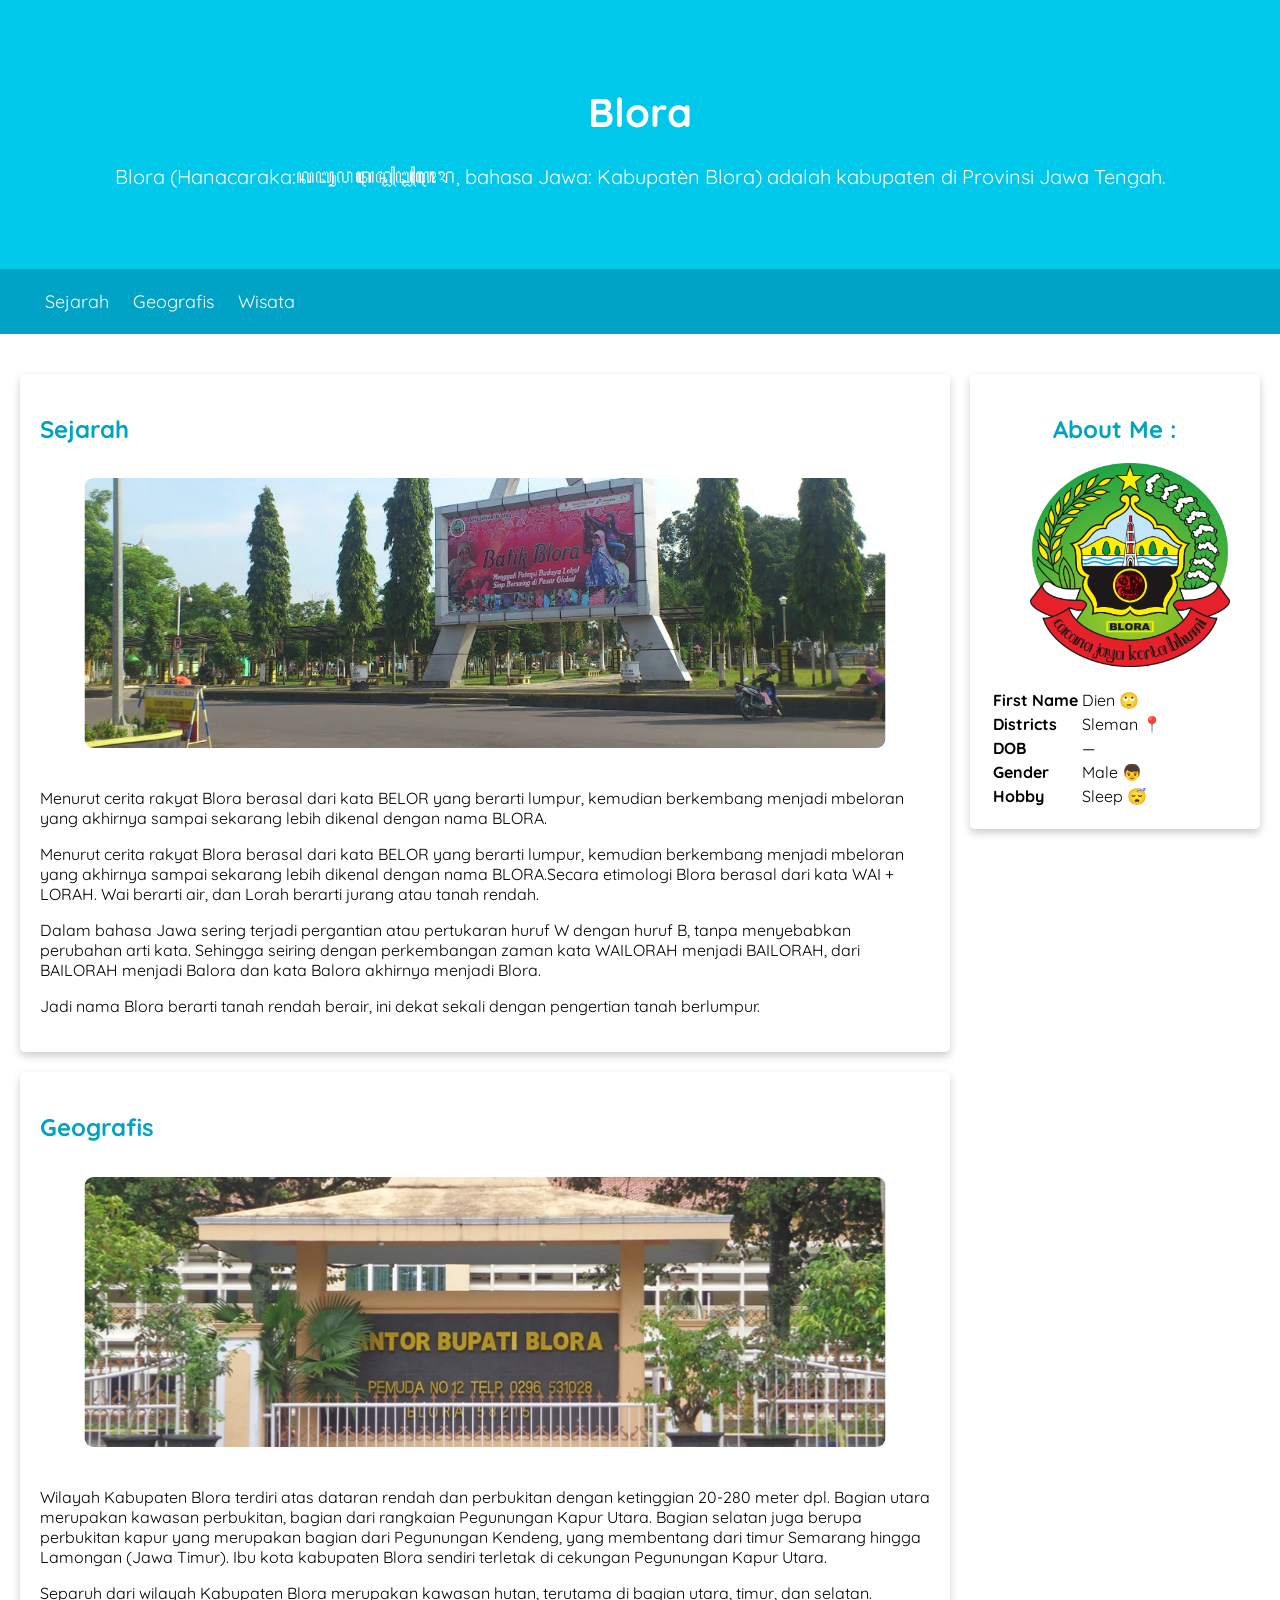
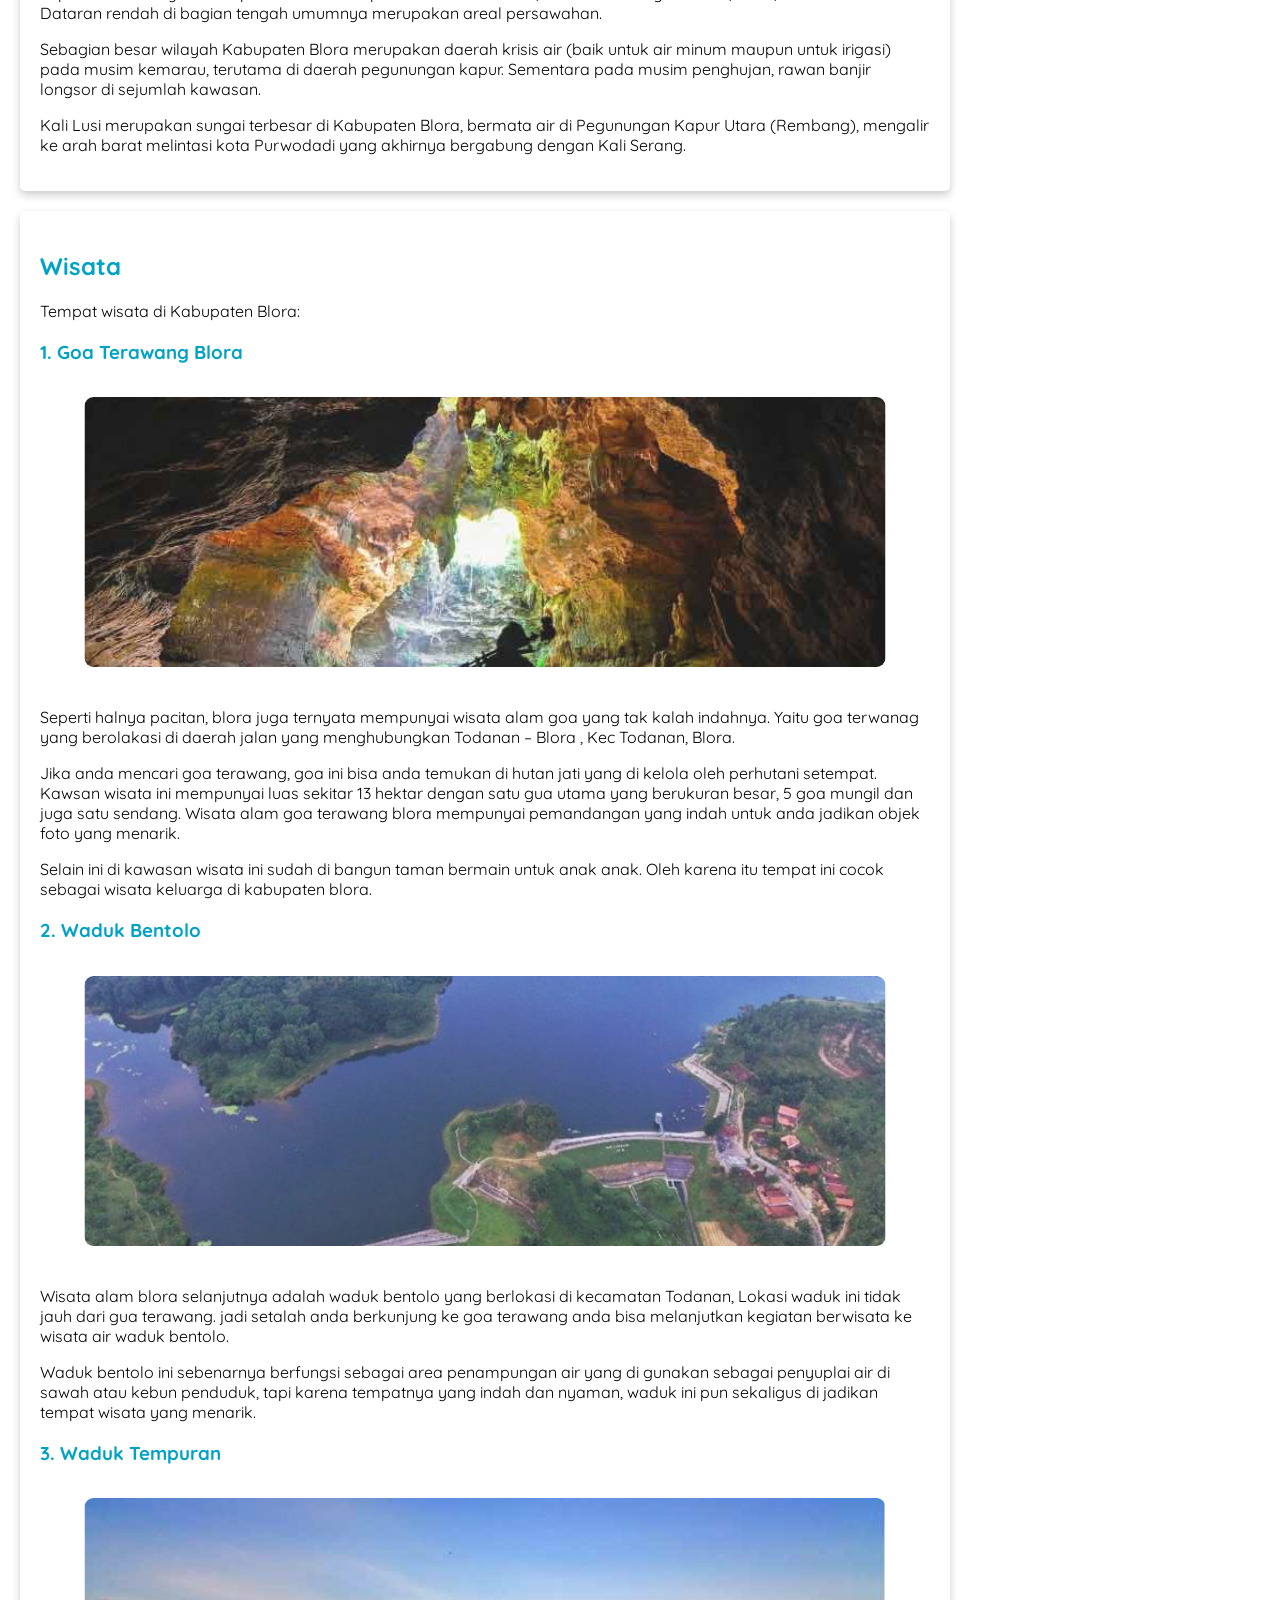
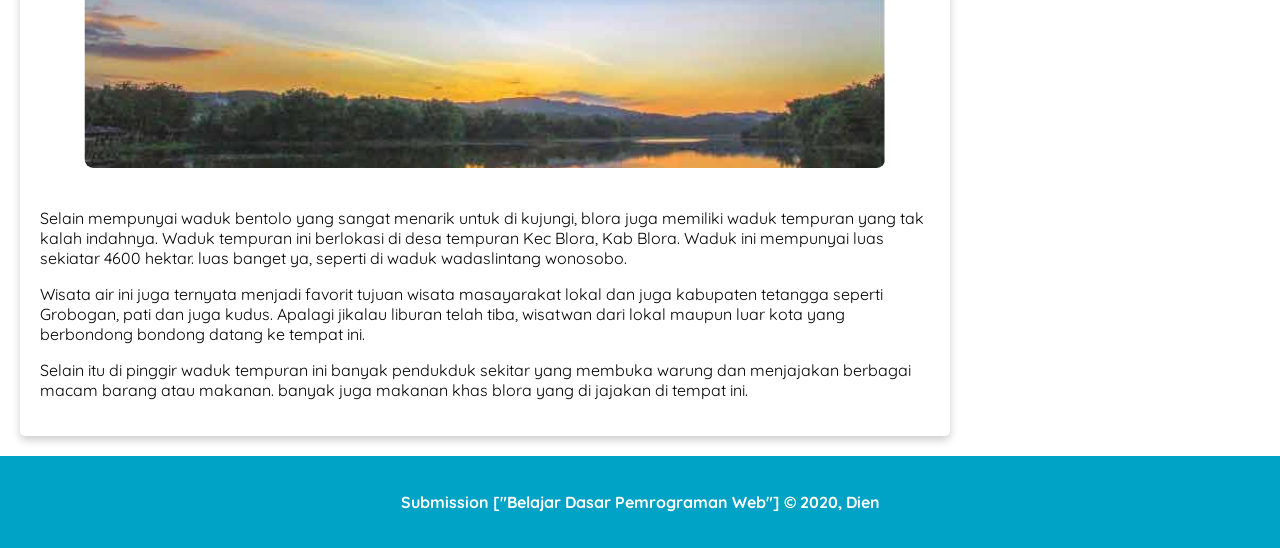
==== Submission/index.html @ d9aaa10c "Submission 1 - proggress" ====
<!DOCTYPE html>
<html>

<head>
	<meta charset='utf-8'>
	<title>Kabupaten Blora</title>
	<meta name="viewport" content="width=device-width, initial-scale=1">
	<link rel="stylesheet" href="assets/css/style.css">
</head>

<body>
	<header>
		<div class="jumbotron">
			<h1>Blora</h1>
			<p>Blora (Hanacaraka:ꦏꦧꦸꦥꦠꦺꦤ꧀​ꦧ꧀ꦭꦺꦴꦫ, bahasa Jawa: Kabupatèn Blora) adalah kabupaten di Provinsi Jawa Tengah.</p>
		</div>
		<nav id="nav_bar">
			<ul>
				<li><a data-target="sejarah">Sejarah</a></li>
				<li><a data-target="geografis">Geografis</a></li>
				<li><a data-target="wisata">Wisata</a></li>
				<!-- <li><a href="#sejarah">Sejarah</a></li>
				<li><a href="#geografis">Geografis</a></li>
				<li><a href="#wisata">Wisata</a></li> -->
			</ul>
		</nav>
	</header>
	<main>
		<div id="content">
			<article id="sejarah" class="card">
				<h2>Sejarah</h2>
				<img src="assets/image/Alun_Alun_Kota_Blora.jpg" class="featured-image" alt="sejarah">
				<p>Menurut cerita rakyat Blora berasal dari kata BELOR yang berarti lumpur, kemudian berkembang menjadi mbeloran yang
					akhirnya sampai sekarang lebih dikenal dengan nama BLORA.</p>
				<p>Menurut cerita rakyat Blora berasal dari kata BELOR yang berarti lumpur, kemudian berkembang menjadi mbeloran yang
					akhirnya sampai sekarang lebih dikenal dengan nama BLORA.Secara etimologi Blora berasal dari kata WAI + LORAH. Wai
					berarti air, dan Lorah berarti jurang atau tanah rendah.</p>
				<p>Dalam bahasa Jawa sering terjadi pergantian atau pertukaran huruf W dengan huruf B, tanpa menyebabkan perubahan
					arti kata. Sehingga seiring dengan perkembangan zaman kata WAILORAH menjadi BAILORAH, dari BAILORAH menjadi Balora
					dan kata Balora akhirnya menjadi Blora.</p>
				<p>Jadi nama Blora berarti tanah rendah berair, ini dekat sekali dengan pengertian tanah berlumpur.</p>
			</article>

			<article id="geografis" class="card">
				<h2>Geografis</h2>
				<img src="assets/image/KANTOR_BUPATI_BLORA_atau_sering_disebut_sebagai_Kantor_Pemda_atau_Kantor_Setda_Kabupaten_Blora.jpg" class="featured-image" alt="geografis">
				<p>Wilayah Kabupaten Blora terdiri atas dataran rendah dan perbukitan dengan ketinggian 20-280 meter dpl. Bagian utara
					merupakan kawasan perbukitan, bagian dari rangkaian Pegunungan Kapur Utara. Bagian selatan juga berupa perbukitan
					kapur yang merupakan bagian dari Pegunungan Kendeng, yang membentang dari timur Semarang hingga Lamongan (Jawa
					Timur). Ibu kota kabupaten Blora sendiri terletak di cekungan Pegunungan Kapur Utara.</p>

				<p>Separuh dari wilayah Kabupaten Blora merupakan kawasan hutan, terutama di bagian utara, timur, dan selatan. Dataran
					rendah di bagian tengah umumnya merupakan areal persawahan.</p>
				<p>Sebagian besar wilayah Kabupaten Blora merupakan daerah krisis air (baik untuk air minum maupun untuk irigasi) pada
					musim kemarau, terutama di daerah pegunungan kapur. Sementara pada musim penghujan, rawan banjir longsor di
					sejumlah kawasan.</p>
				<p>Kali Lusi merupakan sungai terbesar di Kabupaten Blora, bermata air di Pegunungan Kapur Utara (Rembang), mengalir
					ke arah barat melintasi kota Purwodadi yang akhirnya bergabung dengan Kali Serang.</p>
			</article>
			<article id="wisata" class="card">
				<!-- https://mytrip123.com/tempat-wisata-di-blora-jawa-tengah/ -->
				<h2>Wisata</h2>
				<p>Tempat wisata di Kabupaten Blora:</p>
					<section>
						<h3>1. Goa Terawang Blora</h3>
						<img src="assets/image/goa-terawang-blora.jpg" class="featured-image" alt="Goa Terawang">
						<p>Seperti halnya pacitan, blora juga ternyata mempunyai wisata alam goa yang tak kalah indahnya. Yaitu goa terwanag yang berolakasi di daerah jalan yang menghubungkan Todanan – Blora , Kec Todanan, Blora.</p>
						<p>Jika anda mencari goa terawang, goa ini bisa anda temukan di hutan jati yang di kelola oleh perhutani setempat. Kawsan wisata ini mempunyai luas sekitar 13 hektar dengan satu gua utama yang berukuran besar, 5 goa mungil dan juga satu sendang. Wisata alam goa terawang blora mempunyai pemandangan yang indah untuk anda jadikan objek foto yang menarik.</p>
						<p>Selain ini di kawasan wisata ini sudah di bangun taman bermain untuk anak anak. Oleh karena itu tempat ini cocok sebagai wisata keluarga di kabupaten blora.</p>
					</section>
					<section>
						<h3>2. Waduk Bentolo</h3>
						<img src="assets/image/bentolo.jpg" class="featured-image" alt="Waduk Bentolo">
						<p>Wisata alam blora selanjutnya adalah waduk bentolo yang berlokasi di kecamatan Todanan, Lokasi waduk ini tidak jauh dari gua terawang. jadi setalah anda berkunjung ke goa terawang anda bisa melanjutkan kegiatan berwisata ke wisata air waduk bentolo.</p>
						<p>Waduk bentolo ini sebenarnya berfungsi sebagai area penampungan air yang di gunakan sebagai penyuplai air di sawah atau kebun penduduk, tapi karena tempatnya yang indah dan nyaman, waduk ini pun sekaligus di jadikan tempat wisata yang menarik.</p>
					</section>
					<section>
						<h3>3. Waduk Tempuran</h3>
						<img src="assets/image/waduk-tempuran-blora.jpg" class="featured-image" alt="Waduk Tempuran">
						<p>Selain mempunyai waduk bentolo yang sangat menarik untuk di kujungi, blora juga memiliki waduk tempuran yang tak kalah indahnya. Waduk tempuran ini berlokasi di desa tempuran Kec Blora, Kab Blora. Waduk ini mempunyai luas sekiatar 4600 hektar. luas banget ya, seperti di waduk wadaslintang wonosobo.</p>
						<p>Wisata air ini juga ternyata menjadi favorit tujuan wisata masayarakat lokal dan juga kabupaten tetangga seperti Grobogan, pati dan juga kudus. Apalagi jikalau liburan telah tiba, wisatwan dari lokal maupun luar kota yang berbondong bondong datang ke tempat ini.</p>
						<p>Selain itu di pinggir waduk tempuran ini banyak pendukduk sekitar yang membuka warung dan menjajakan berbagai macam barang atau makanan. banyak juga makanan khas blora yang di jajakan di tempat ini.</p>
					</section>
			</article>
		</div>

		<div class="stick">
			<aside>
				<article class="profile card">
					<header>
						<h2>About Me :</h2>
						<figure>
							<img src="assets/image/Logo_Kabupaten_Blora.png" alt="Profile">
						</figure>
					</header>
					<section>
						<table>
							<tr>
								<th>First Name</th>
								<td>Dien 🙄</td>
							</tr>
							<tr>
								<th>Districts</th>
								<td>Sleman 📍</td>
							</tr>
							<tr>
								<th>DOB</th>
								<td>—</td>
							</tr>
							<tr>
								<th>Gender</th>
								<td>Male 👦</td>
							</tr>
							<tr>
								<th>Hobby</th>
								<td>Sleep 😴</td>
							</tr>
						</table>
					</section>
				</article>
			</aside>
		</div>
	</main>

	<footer>
		<p>Submission ["Belajar Dasar Pemrograman Web"] &#169; 2020, Dien</p>
	</footer>

<script>
//window.onload = function(){ 
const liElements = document.getElementById('nav_bar').children[0].children;
for(key in liElements)
{
	let d = liElements[key].firstChild
    d.onclick =
    function yourFunction(ev){
		var element = ev.target || ev.srcElement;
		var targetSection = element.getAttribute('data-target');

		window.scrollTo(0, document.getElementById(targetSection).offsetTop-75);
		if (ev.target.classList.contains('data-target')) scrollAnchors(e, targetSection);
	};
}
//};
</script>
</body>

</html>
---- Submission/assets/css/style.css ----
@import url('https://fonts.googleapis.com/css?family=Quicksand:400,700&display=swap');

body {
	font-family: 'Quicksand', sans-serif;
	margin: 0;
	padding: 0;
}

* {
   box-sizing: border-box;
}

main {
   scroll-behavior: smooth;
   padding: 20px;
   overflow: auto;
}

nav a {
   font-size: 18px;
   font-weight: 400;
   text-decoration: none;
   color: white;
}

nav a:hover {
   font-weight: bold;
}

nav li {
   display: inline;
   list-style-type: none;
   margin-right: 20px;
}

nav {
   background-color: #00a2c6;
   padding: 5px;
   position: sticky;
   top: 0;
   z-index: 1;
}

h2 {
	color: #00a2c6
}

h3 {
	color: #00a2c6
}

header {
   display: inline;
}

footer {
   padding: 20px;
   color: white;
   background-color: #00a2c6;
   text-align: center;
   font-weight: bold;
}

.profile header {
   text-align: center;
}

.featured-image {
   border-radius: 10px;
   width: 100%;
   max-height: 300px;
   object-fit: cover;
   object-position: center;

   -webkit-transform:scale(0.9); /*Webkit: Scale down image to 0.9x original size*/
   -moz-transform:scale(0.9); /*Mozilla scale version*/
   -o-transform:scale(0.9); /*Opera scale version*/
   -webkit-transition-duration: 0.5s; /*Webkit: Animation duration*/
   -moz-transition-duration: 0.5s; /*Mozilla duration version*/
   -o-transition-duration: 0.5s; /*Opera duration version*/
   opacity: 0.9; /*initial opacity of images*/
   margin: 0 10px 5px 0; /*margin between images*/
}

.featured-image:hover {
   -webkit-transform:scale(1); /*Webkit: Scale up image to 1.2x original size*/
   -moz-transform:scale(1); /*Mozilla scale version*/
   -o-transform:scale(1); /*Opera scale version*/
   box-shadow:0px 0px 30px gray; /*CSS3 shadow: 30px blurred shadow all around image*/
   -webkit-box-shadow:0px 0px 30px gray; /*Safari shadow version*/
   -moz-box-shadow:0px 0px 30px gray; /*Mozilla shadow version*/
   opacity: 1;
   cursor: pointer;
}

.profile img {
   min-width: 100px;
   max-width: 200px;
}

.card {
   box-shadow: 0 4px 8px 0 rgba(0, 0, 0, 0.2);
   border-radius: 5px;
   padding: 20px;
   margin-top: 20px;
}

.jumbotron {
   font-size: 20px;
   padding: 60px;
   background-color: #00c8eb;
   text-align: center;
   color: white;
}

#content {
   float: left;
   width: 75%;
}

aside {
   float: right;
   width: 25%;
   padding-left: 20px;
}

/* Pixel 2XL */
@media screen and (max-width: 1000px) {
   #content,
   aside {
       width: 100%;
       padding: 0;
   }
}

table {
   text-align: left;
}
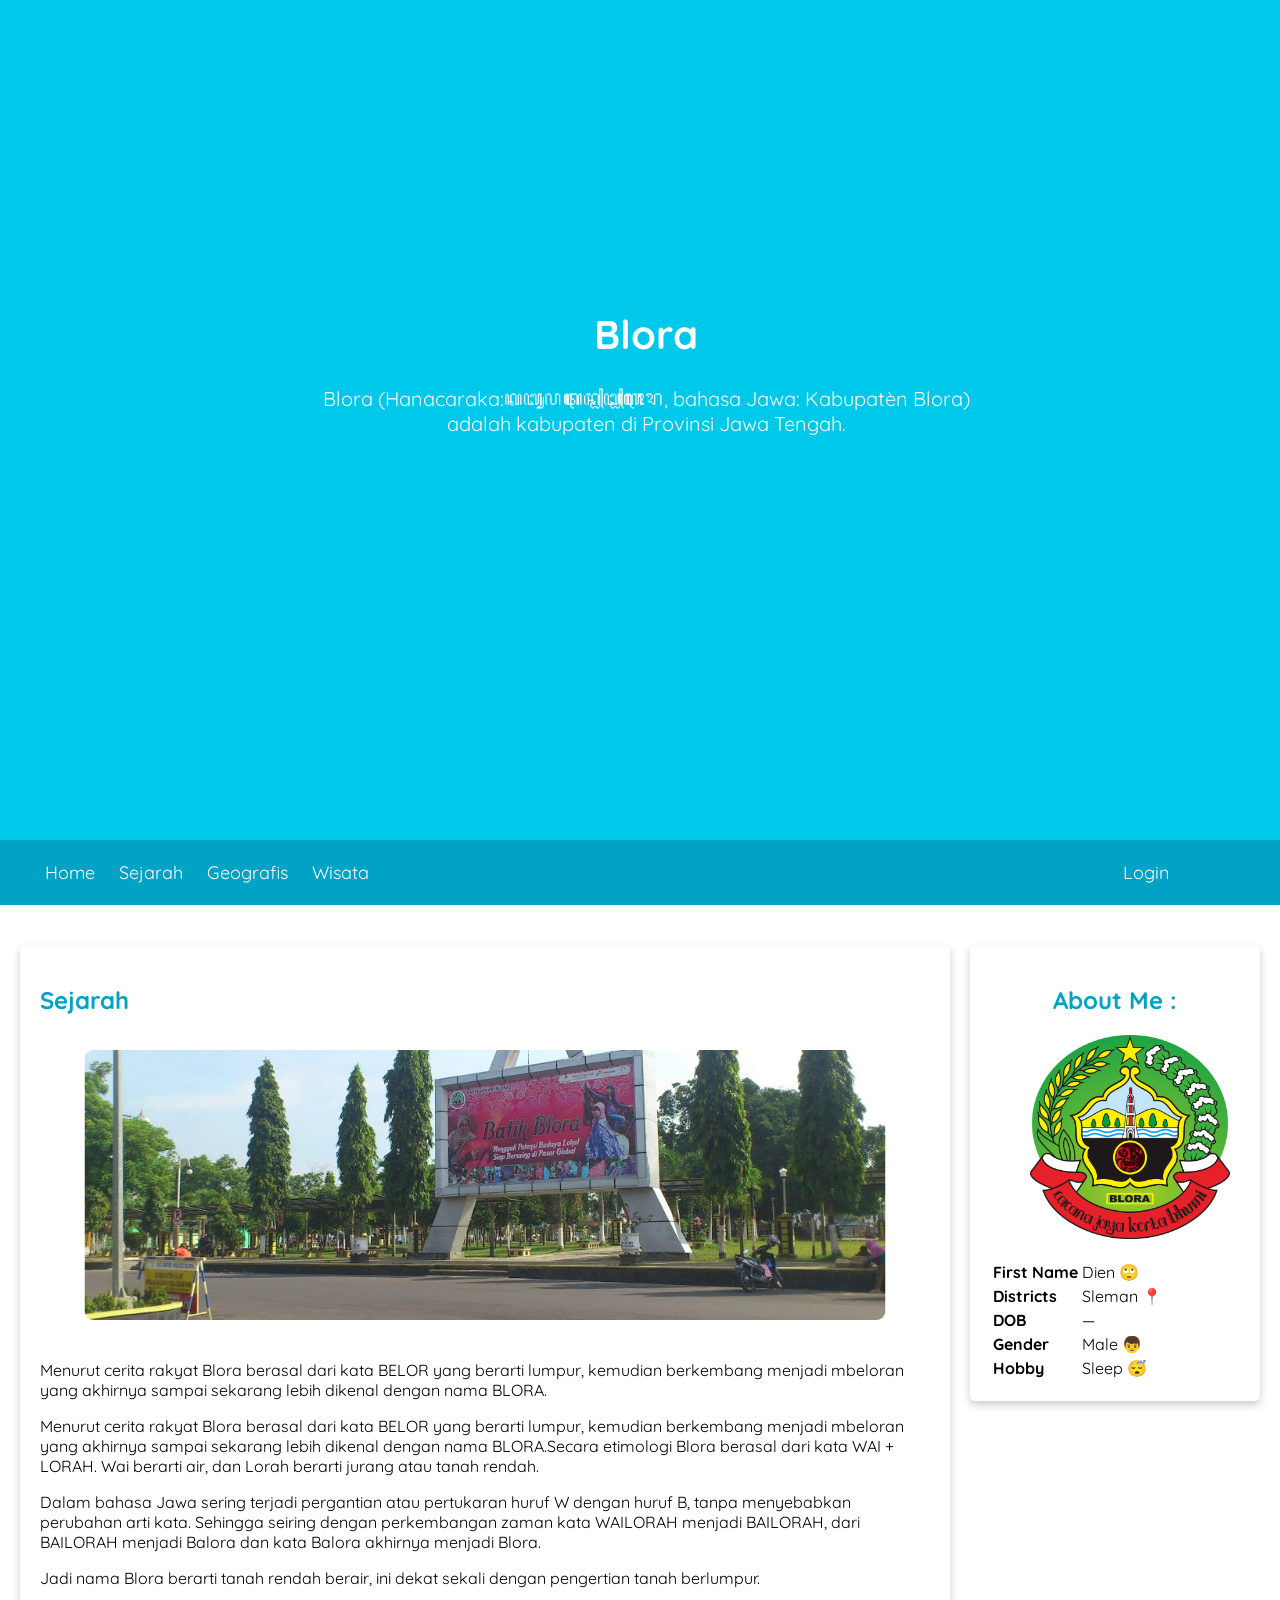
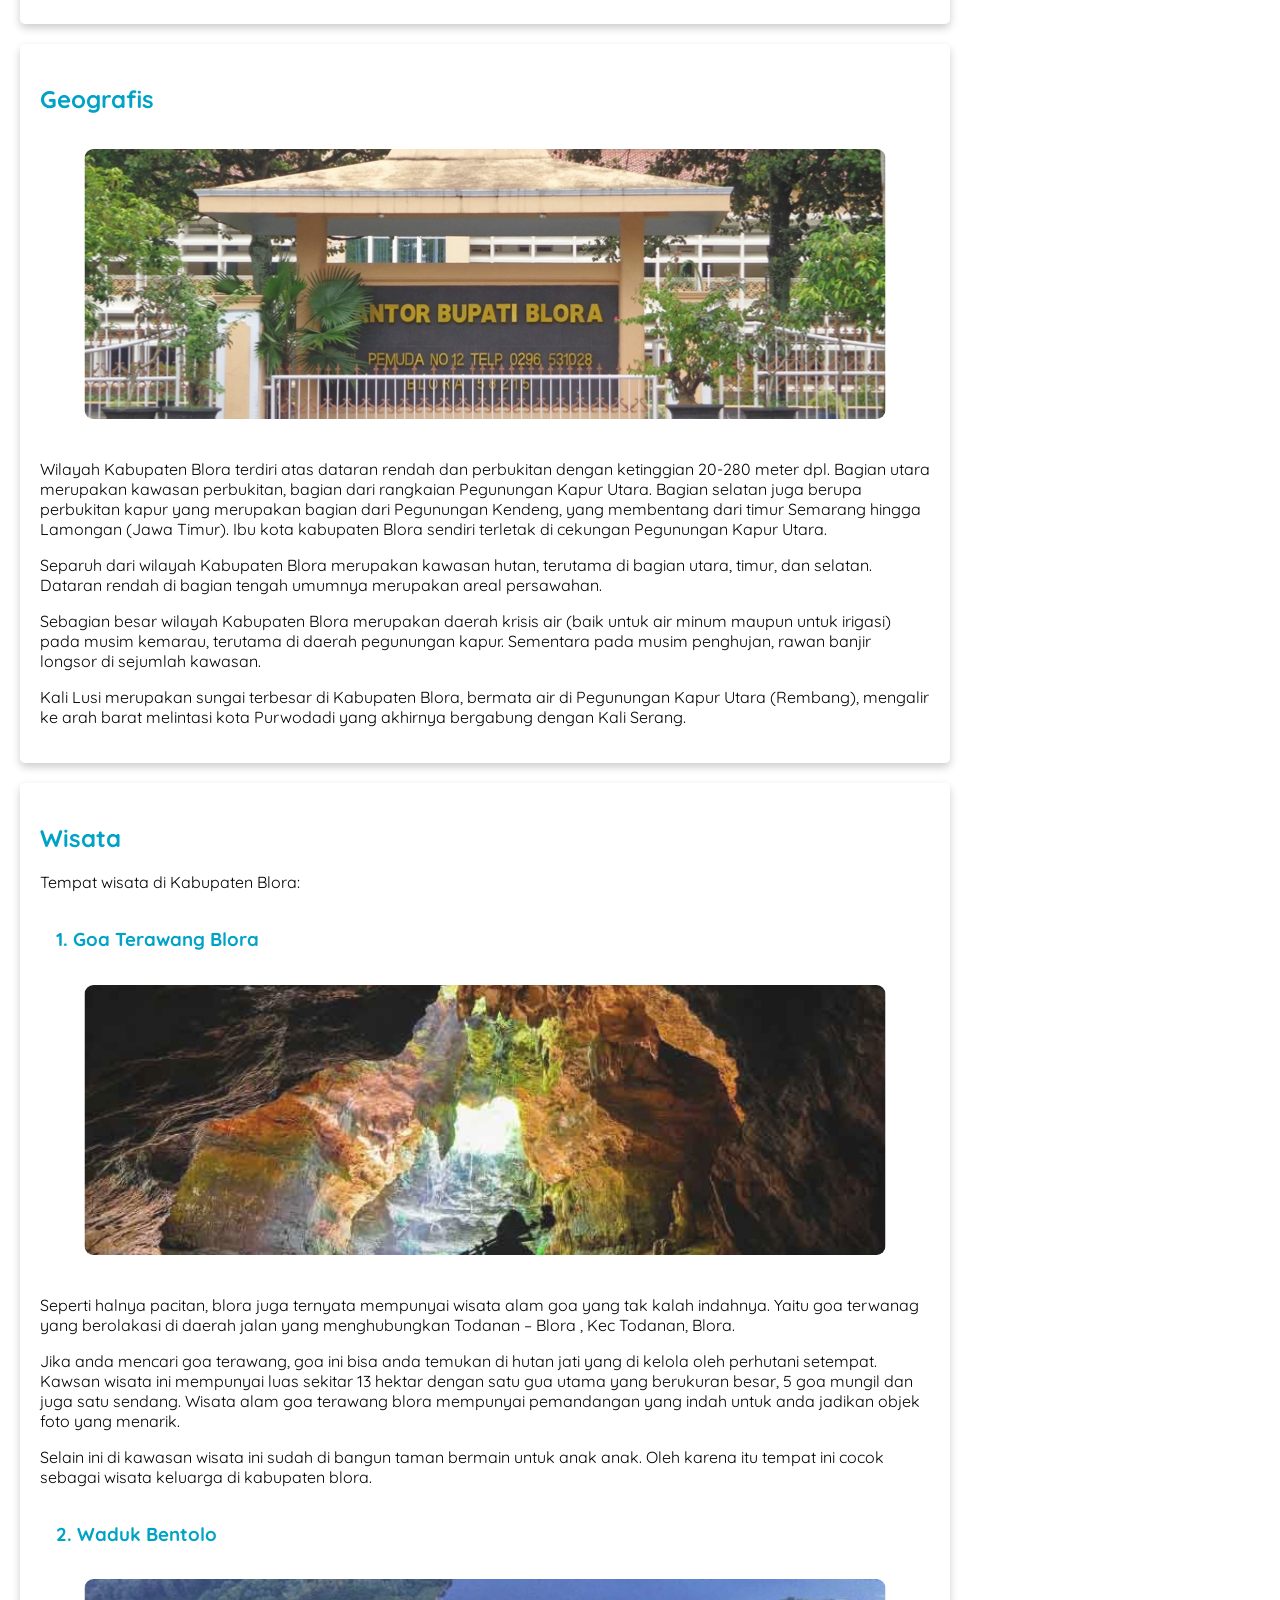
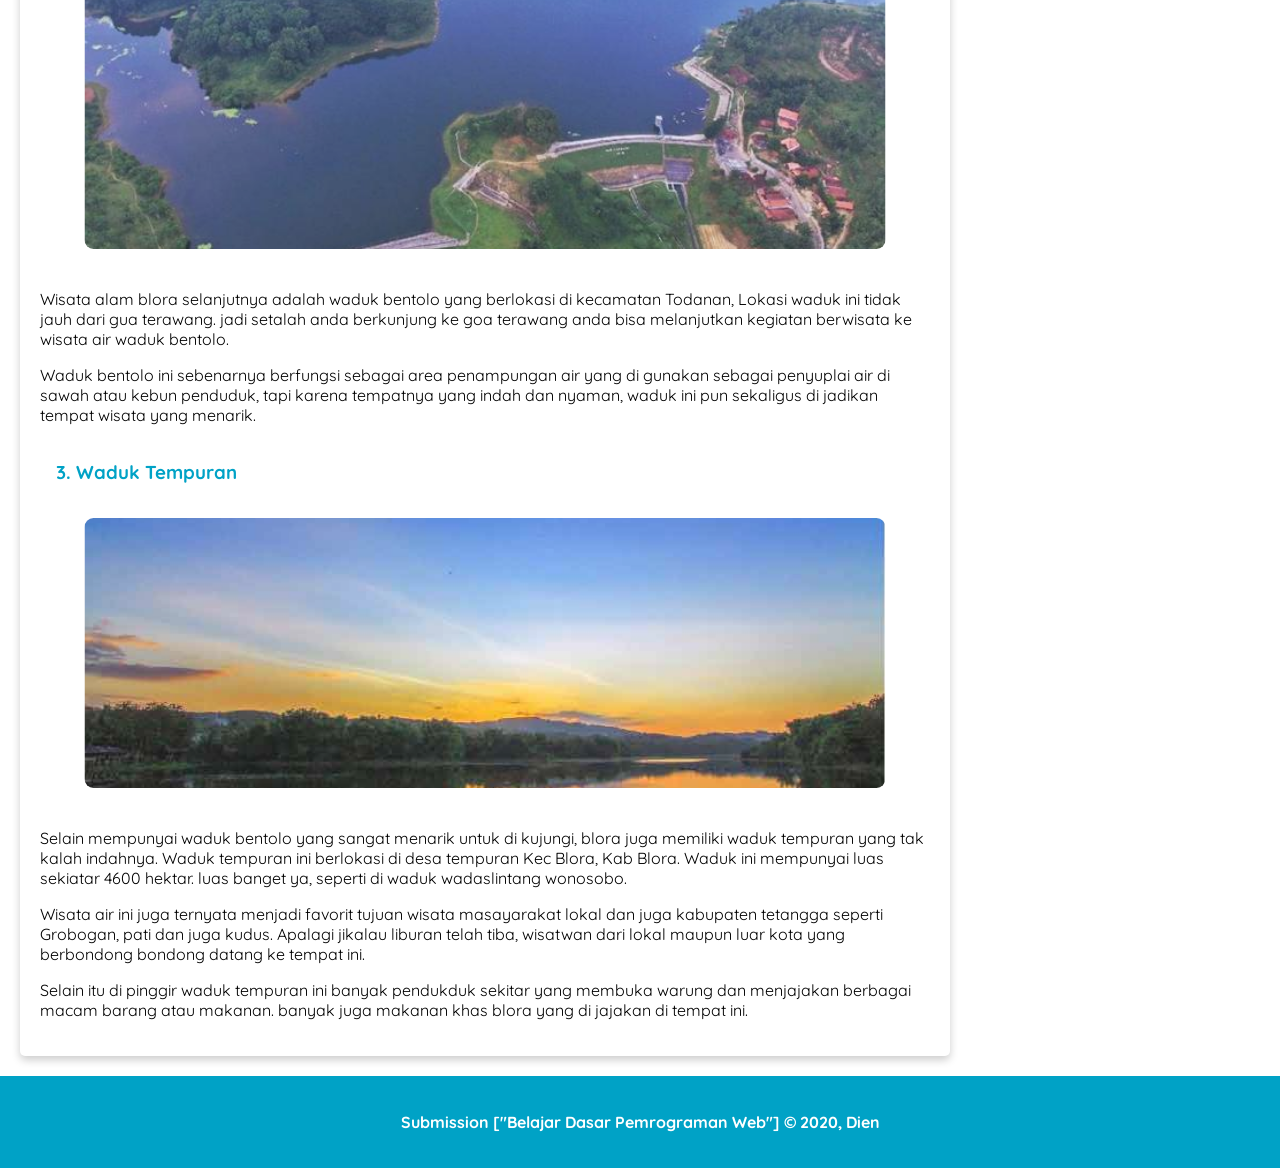
==== commit 5d462f2b: "stuck ubah status faforit" ====
--- a/Submission/index.html
+++ b/Submission/index.html
@@ -5,27 +5,30 @@
 	<meta charset='utf-8'>
 	<title>Kabupaten Blora</title>
 	<meta name="viewport" content="width=device-width, initial-scale=1">
+	<link href="assets/image/favicon.png" rel="SHORTCUT ICON" />
+	<meta name="theme-color" content="#ffffff">
 	<link rel="stylesheet" href="assets/css/style.css">
 </head>
 
 <body>
-	<header>
+	<header id="home">
 		<div class="jumbotron">
-			<h1>Blora</h1>
-			<p>Blora (Hanacaraka:ꦏꦧꦸꦥꦠꦺꦤ꧀​ꦧ꧀ꦭꦺꦴꦫ, bahasa Jawa: Kabupatèn Blora) adalah kabupaten di Provinsi Jawa Tengah.</p>
+			<div class="ctr">
+				<h1>Blora</h1>
+				<p>Blora (Hanacaraka:ꦏꦧꦸꦥꦠꦺꦤ꧀​ꦧ꧀ꦭꦺꦴꦫ, bahasa Jawa: Kabupatèn Blora) adalah kabupaten di Provinsi Jawa Tengah.</p>
+			</div>
 		</div>
 		<nav id="nav_bar">
 			<ul>
+				<li><a data-target="home">Home</a></li>
 				<li><a data-target="sejarah">Sejarah</a></li>
 				<li><a data-target="geografis">Geografis</a></li>
 				<li><a data-target="wisata">Wisata</a></li>
-				<!-- <li><a href="#sejarah">Sejarah</a></li>
-				<li><a href="#geografis">Geografis</a></li>
-				<li><a href="#wisata">Wisata</a></li> -->
+				<li id="profile" onclick="login()"><a class="login" data-target="">Login</a></li>
 			</ul>
 		</nav>
 	</header>
-	<main>
+	<main id="main">
 		<div id="content">
 			<article id="sejarah" class="card">
 				<h2>Sejarah</h2>
@@ -62,20 +65,41 @@
 				<h2>Wisata</h2>
 				<p>Tempat wisata di Kabupaten Blora:</p>
 					<section>
-						<h3>1. Goa Terawang Blora</h3>
+						<div class="judul-wisata">
+							<div>
+								<h3>1. Goa Terawang Blora</h3>
+							</div>
+							<div>
+							<span class="shake-little shake-freeze 0" onmouseover="overStyle(this)" onmouseout="outStyle(this)">🤍</span>
+							</div>
+						</div>
 						<img src="assets/image/goa-terawang-blora.jpg" class="featured-image" alt="Goa Terawang">
 						<p>Seperti halnya pacitan, blora juga ternyata mempunyai wisata alam goa yang tak kalah indahnya. Yaitu goa terwanag yang berolakasi di daerah jalan yang menghubungkan Todanan – Blora , Kec Todanan, Blora.</p>
 						<p>Jika anda mencari goa terawang, goa ini bisa anda temukan di hutan jati yang di kelola oleh perhutani setempat. Kawsan wisata ini mempunyai luas sekitar 13 hektar dengan satu gua utama yang berukuran besar, 5 goa mungil dan juga satu sendang. Wisata alam goa terawang blora mempunyai pemandangan yang indah untuk anda jadikan objek foto yang menarik.</p>
 						<p>Selain ini di kawasan wisata ini sudah di bangun taman bermain untuk anak anak. Oleh karena itu tempat ini cocok sebagai wisata keluarga di kabupaten blora.</p>
 					</section>
 					<section>
-						<h3>2. Waduk Bentolo</h3>
+						<div class="judul-wisata">
+							<div>
+								<h3>2. Waduk Bentolo </h3>
+							</div>
+							<div>
+								<span class="shake-little shake-freeze 1" onmouseover="overStyle(this)" onmouseout="outStyle(this)">🤍</span>
+							</div>
+						</div>
 						<img src="assets/image/bentolo.jpg" class="featured-image" alt="Waduk Bentolo">
 						<p>Wisata alam blora selanjutnya adalah waduk bentolo yang berlokasi di kecamatan Todanan, Lokasi waduk ini tidak jauh dari gua terawang. jadi setalah anda berkunjung ke goa terawang anda bisa melanjutkan kegiatan berwisata ke wisata air waduk bentolo.</p>
 						<p>Waduk bentolo ini sebenarnya berfungsi sebagai area penampungan air yang di gunakan sebagai penyuplai air di sawah atau kebun penduduk, tapi karena tempatnya yang indah dan nyaman, waduk ini pun sekaligus di jadikan tempat wisata yang menarik.</p>
 					</section>
 					<section>
-						<h3>3. Waduk Tempuran</h3>
+						<div class="judul-wisata">
+							<div>
+								<h3>3. Waduk Tempuran</h3>
+							</div>
+							<div>
+								<span class="shake-little shake-freeze 2" onmouseover="overStyle(this)" onmouseout="outStyle(this)">🤍</span>
+							</div>
+						</div>
 						<img src="assets/image/waduk-tempuran-blora.jpg" class="featured-image" alt="Waduk Tempuran">
 						<p>Selain mempunyai waduk bentolo yang sangat menarik untuk di kujungi, blora juga memiliki waduk tempuran yang tak kalah indahnya. Waduk tempuran ini berlokasi di desa tempuran Kec Blora, Kab Blora. Waduk ini mempunyai luas sekiatar 4600 hektar. luas banget ya, seperti di waduk wadaslintang wonosobo.</p>
 						<p>Wisata air ini juga ternyata menjadi favorit tujuan wisata masayarakat lokal dan juga kabupaten tetangga seperti Grobogan, pati dan juga kudus. Apalagi jikalau liburan telah tiba, wisatwan dari lokal maupun luar kota yang berbondong bondong datang ke tempat ini.</p>
@@ -84,65 +108,57 @@
 			</article>
 		</div>
 
-		<div class="stick">
-			<aside>
-				<article class="profile card">
-					<header>
-						<h2>About Me :</h2>
-						<figure>
-							<img src="assets/image/Logo_Kabupaten_Blora.png" alt="Profile">
-						</figure>
-					</header>
-					<section>
-						<table>
-							<tr>
-								<th>First Name</th>
-								<td>Dien 🙄</td>
-							</tr>
-							<tr>
-								<th>Districts</th>
-								<td>Sleman 📍</td>
-							</tr>
-							<tr>
-								<th>DOB</th>
-								<td>—</td>
-							</tr>
-							<tr>
-								<th>Gender</th>
-								<td>Male 👦</td>
-							</tr>
-							<tr>
-								<th>Hobby</th>
-								<td>Sleep 😴</td>
-							</tr>
-						</table>
-					</section>
-				</article>
-			</aside>
+		<aside>
+			<article class="profile card">
+				<header>
+					<h2>About Me :</h2>
+					<figure>
+						<img src="assets/image/Logo_Kabupaten_Blora.png" alt="Profile">
+					</figure>
+				</header>
+				<section>
+					<table>
+						<tr>
+							<th>First Name</th>
+							<td>Dien 🙄</td>
+						</tr>
+						<tr>
+							<th>Districts</th>
+							<td>Sleman 📍</td>
+						</tr>
+						<tr>
+							<th>DOB</th>
+							<td>—</td>
+						</tr>
+						<tr>
+							<th>Gender</th>
+							<td>Male 👦</td>
+						</tr>
+						<tr>
+							<th>Hobby</th>
+							<td>Sleep 😴</td>
+						</tr>
+					</table>
+				</section>
+			</article>
+		</aside>
+	</main>
+	<div class="dt-profile" id="dt-profile">
+		<div class="card">
+			<p>Hi <strong>Dien</strong>, Selamat sore!</p>
+			<h3>Tempat wisata yang kamu sukai:</h3>
+			<p>1. Goa Terawang Blora</p>
+			<p>2. Waduk Bentolo</p>
+			<p>3. Waduk Tempuran</p>
 		</div>
-	</main>
+	</div>
 
 	<footer>
 		<p>Submission ["Belajar Dasar Pemrograman Web"] &#169; 2020, Dien</p>
 	</footer>
 
-<script>
-//window.onload = function(){ 
-const liElements = document.getElementById('nav_bar').children[0].children;
-for(key in liElements)
-{
-	let d = liElements[key].firstChild
-    d.onclick =
-    function yourFunction(ev){
-		var element = ev.target || ev.srcElement;
-		var targetSection = element.getAttribute('data-target');
-
-		window.scrollTo(0, document.getElementById(targetSection).offsetTop-75);
-		if (ev.target.classList.contains('data-target')) scrollAnchors(e, targetSection);
-	};
-}
-//};
-</script>
+	<script src="assets/js/store.js"></script>
+	<script src="assets/js/config.js"></script>
 </body>
 
 </html>
--- a/Submission/assets/css/style.css
+++ b/Submission/assets/css/style.css
@@ -1,9 +1,19 @@
 @import url('https://fonts.googleapis.com/css?family=Quicksand:400,700&display=swap');
+
+html {
+  scroll-behavior: smooth;
+}
 
 body {
 	font-family: 'Quicksand', sans-serif;
 	margin: 0;
 	padding: 0;
+   overflow-y: -moz-scrollbars-none;
+}
+
+/* hide x scrollbar only chrome */
+body::-webkit-scrollbar{
+   display: none;
 }
 
 * {
@@ -11,7 +21,12 @@
 }
 
 main {
-   scroll-behavior: smooth;
+   padding: 20px;
+   overflow: auto;
+}
+
+.dt-profile {
+   display: none;
    padding: 20px;
    overflow: auto;
 }
@@ -21,6 +36,7 @@
    font-weight: 400;
    text-decoration: none;
    color: white;
+   cursor: pointer;
 }
 
 nav a:hover {
@@ -34,6 +50,7 @@
 }
 
 nav {
+   user-select: none;
    background-color: #00a2c6;
    padding: 5px;
    position: sticky;
@@ -105,6 +122,13 @@
    margin-top: 20px;
 }
 
+.ctr {
+   position: absolute;
+   top: 40%;
+   left: 45%;
+   transform: translate(-40%, -45%);
+}
+
 .jumbotron {
    font-size: 20px;
    padding: 60px;
@@ -136,3 +160,192 @@
 table {
    text-align: left;
 }
+
+.judul-wisata {
+   display: flex;
+   justify-content: space-between;
+   align-items: center;
+   padding: 0 1rem;
+ }
+
+
+.shake-little {
+   color: transparent;
+   /* text-shadow: 0 0 0 grey; */
+   user-select: none;
+   cursor: pointer;
+	display: inline-block;
+	transform-origin: center center
+}
+
+.shake-freeze {
+	animation-play-state: paused
+}
+
+.shake-freeze:hover {
+   color: transparent;
+   /* text-shadow: 0 0 0 red; */
+	animation-play-state: running
+}
+
+@keyframes shake-little {
+	2% {
+		transform: translate(1px, 0px) rotate(.5deg)
+	}
+	4% {
+		transform: translate(1px, 0px) rotate(.5deg)
+	}
+	6% {
+		transform: translate(1px, 1px) rotate(.5deg)
+	}
+	8% {
+		transform: translate(0px, 0px) rotate(.5deg)
+	}
+	10% {
+		transform: translate(1px, 0px) rotate(.5deg)
+	}
+	12% {
+		transform: translate(1px, 1px) rotate(.5deg)
+	}
+	14% {
+		transform: translate(1px, 1px) rotate(.5deg)
+	}
+	16% {
+		transform: translate(1px, 1px) rotate(.5deg)
+	}
+	18% {
+		transform: translate(0px, 1px) rotate(.5deg)
+	}
+	20% {
+		transform: translate(1px, 0px) rotate(.5deg)
+	}
+	22% {
+		transform: translate(1px, 0px) rotate(.5deg)
+	}
+	24% {
+		transform: translate(1px, 0px) rotate(.5deg)
+	}
+	26% {
+		transform: translate(1px, 1px) rotate(.5deg)
+	}
+	28% {
+		transform: translate(0px, 0px) rotate(.5deg)
+	}
+	30% {
+		transform: translate(1px, 0px) rotate(.5deg)
+	}
+	32% {
+		transform: translate(1px, 0px) rotate(.5deg)
+	}
+	34% {
+		transform: translate(0px, 0px) rotate(.5deg)
+	}
+	36% {
+		transform: translate(0px, 1px) rotate(.5deg)
+	}
+	38% {
+		transform: translate(0px, 0px) rotate(.5deg)
+	}
+	40% {
+		transform: translate(1px, 0px) rotate(.5deg)
+	}
+	42% {
+		transform: translate(1px, 1px) rotate(.5deg)
+	}
+	44% {
+		transform: translate(1px, 0px) rotate(.5deg)
+	}
+	46% {
+		transform: translate(1px, 1px) rotate(.5deg)
+	}
+	48% {
+		transform: translate(1px, 0px) rotate(.5deg)
+	}
+	50% {
+		transform: translate(1px, 0px) rotate(.5deg)
+	}
+	52% {
+		transform: translate(0px, 1px) rotate(.5deg)
+	}
+	54% {
+		transform: translate(0px, 1px) rotate(.5deg)
+	}
+	56% {
+		transform: translate(0px, 0px) rotate(.5deg)
+	}
+	58% {
+		transform: translate(1px, 0px) rotate(.5deg)
+	}
+	60% {
+		transform: translate(0px, 0px) rotate(.5deg)
+	}
+	62% {
+		transform: translate(0px, 0px) rotate(.5deg)
+	}
+	64% {
+		transform: translate(1px, 0px) rotate(.5deg)
+	}
+	66% {
+		transform: translate(1px, 1px) rotate(.5deg)
+	}
+	68% {
+		transform: translate(1px, 0px) rotate(.5deg)
+	}
+	70% {
+		transform: translate(1px, 0px) rotate(.5deg)
+	}
+	72% {
+		transform: translate(1px, 0px) rotate(.5deg)
+	}
+	74% {
+		transform: translate(1px, 1px) rotate(.5deg)
+	}
+	76% {
+		transform: translate(1px, 0px) rotate(.5deg)
+	}
+	78% {
+		transform: translate(0px, 0px) rotate(.5deg)
+	}
+	80% {
+		transform: translate(1px, 1px) rotate(.5deg)
+	}
+	82% {
+		transform: translate(1px, 1px) rotate(.5deg)
+	}
+	84% {
+		transform: translate(1px, 0px) rotate(.5deg)
+	}
+	86% {
+		transform: translate(1px, 0px) rotate(.5deg)
+	}
+	88% {
+		transform: translate(0px, 1px) rotate(.5deg)
+	}
+	90% {
+		transform: translate(1px, 1px) rotate(.5deg)
+	}
+	92% {
+		transform: translate(1px, 0px) rotate(.5deg)
+	}
+	94% {
+		transform: translate(0px, 1px) rotate(.5deg)
+	}
+	96% {
+		transform: translate(0px, 1px) rotate(.5deg)
+	}
+	98% {
+		transform: translate(1px, 1px) rotate(.5deg)
+	}
+	0%,
+	100% {
+		transform: translate(0, 0) rotate(0)
+	}
+}
+
+.shake-little.shake-freeze {
+	animation-name: shake-little;
+	animation-duration: 100ms;
+	animation-timing-function: ease-in-out;
+	animation-iteration-count: infinite
+}
+
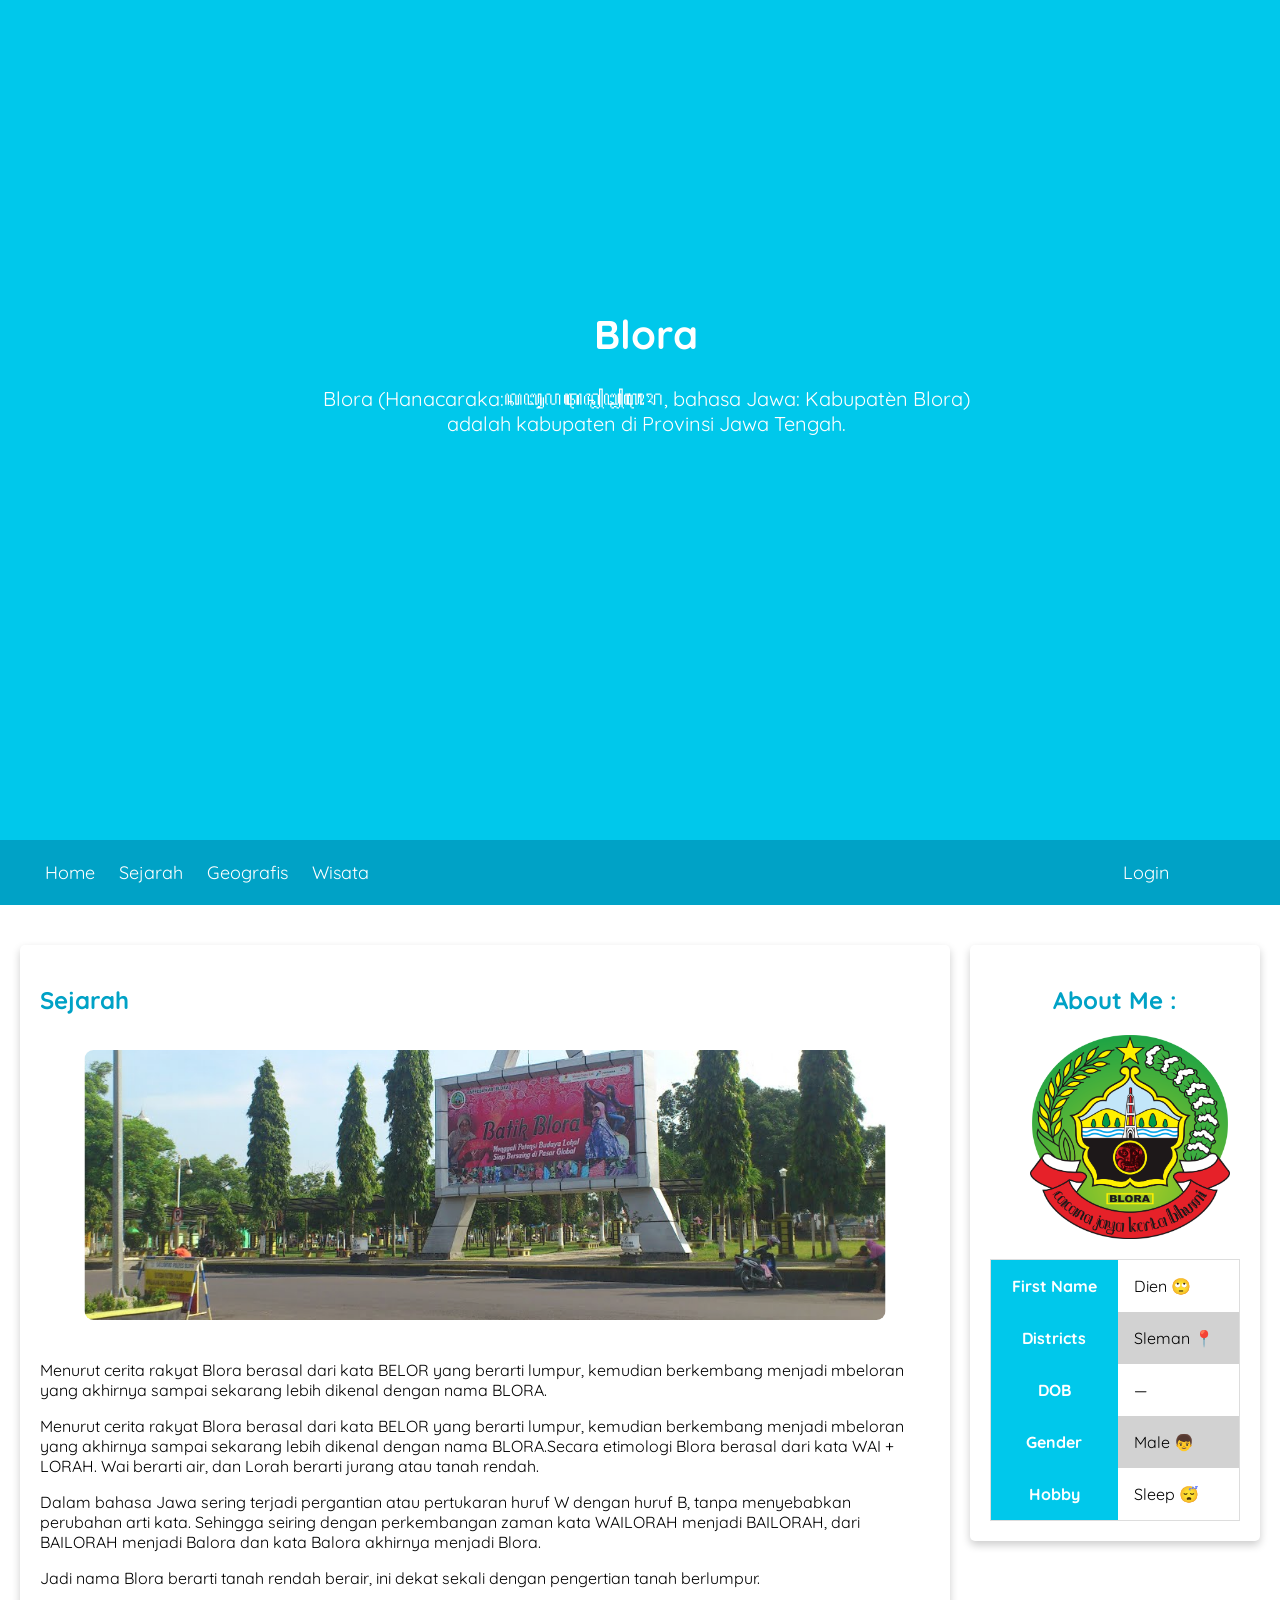
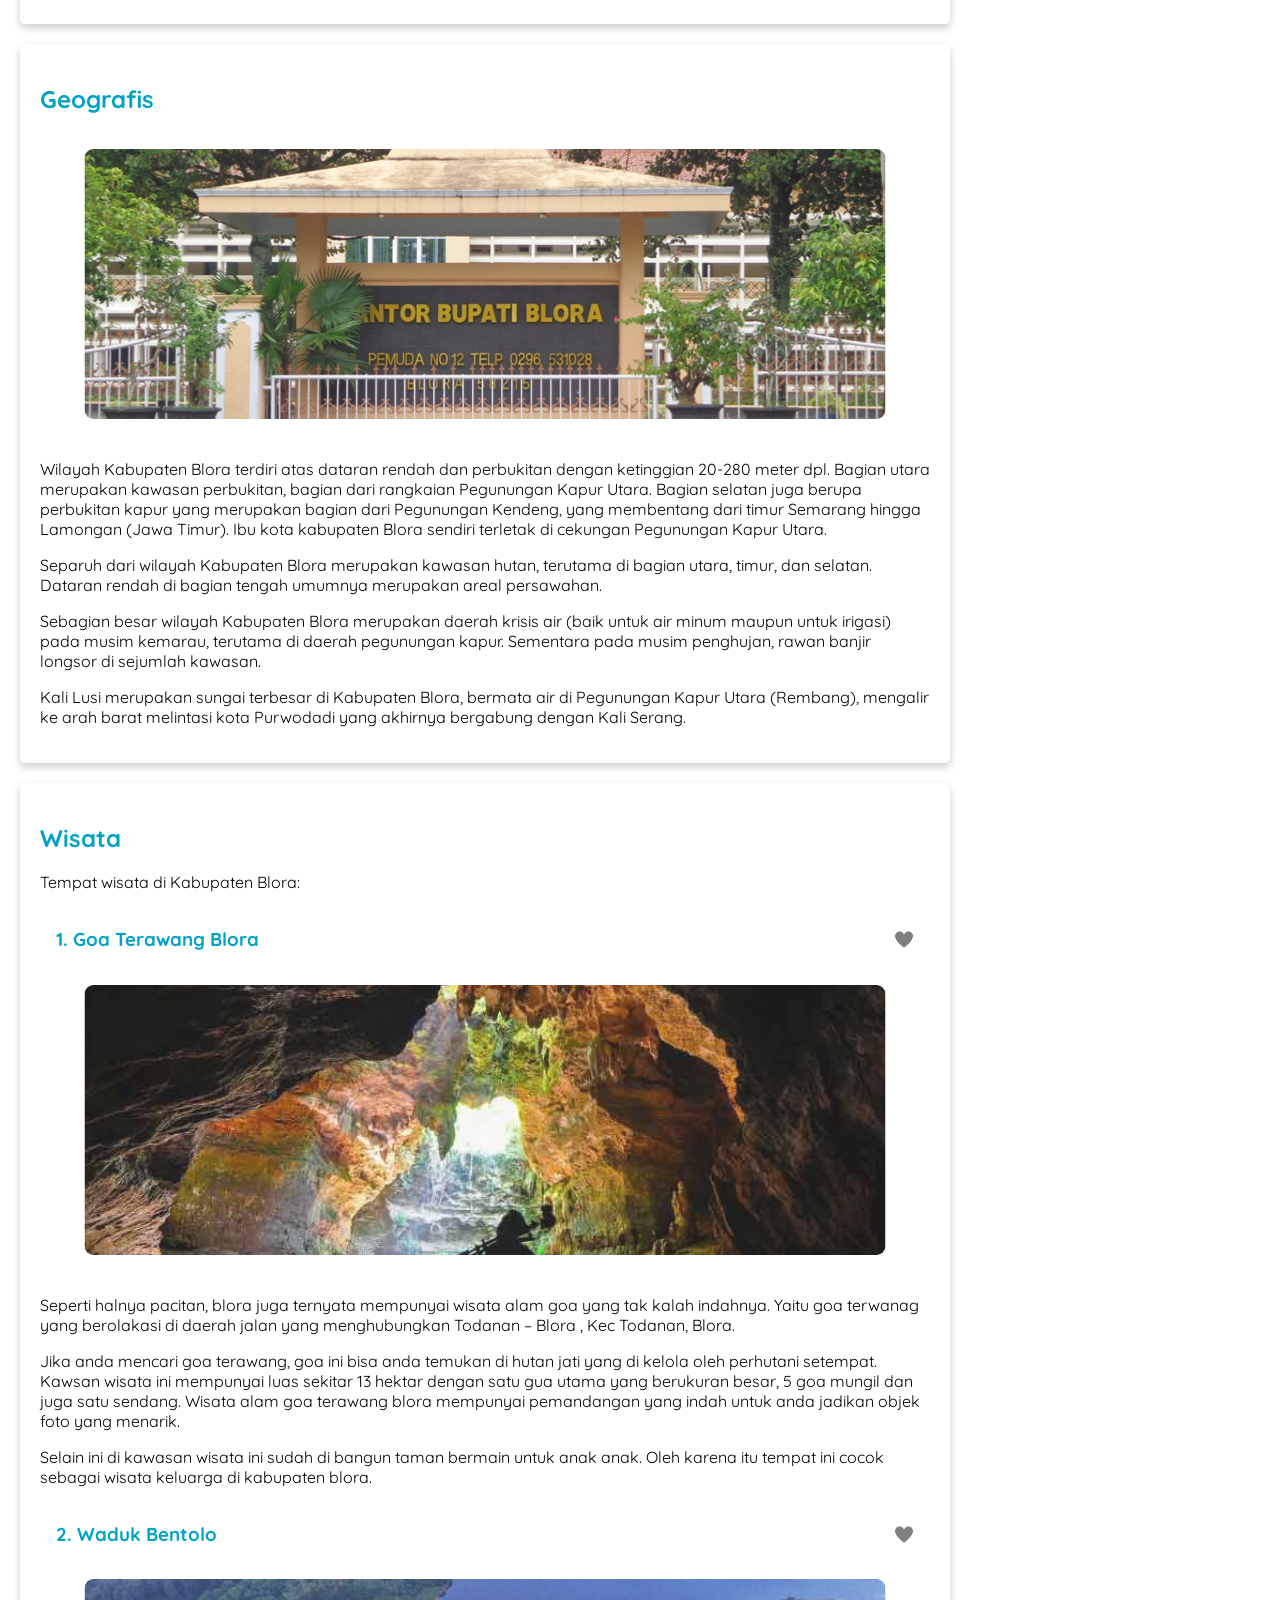
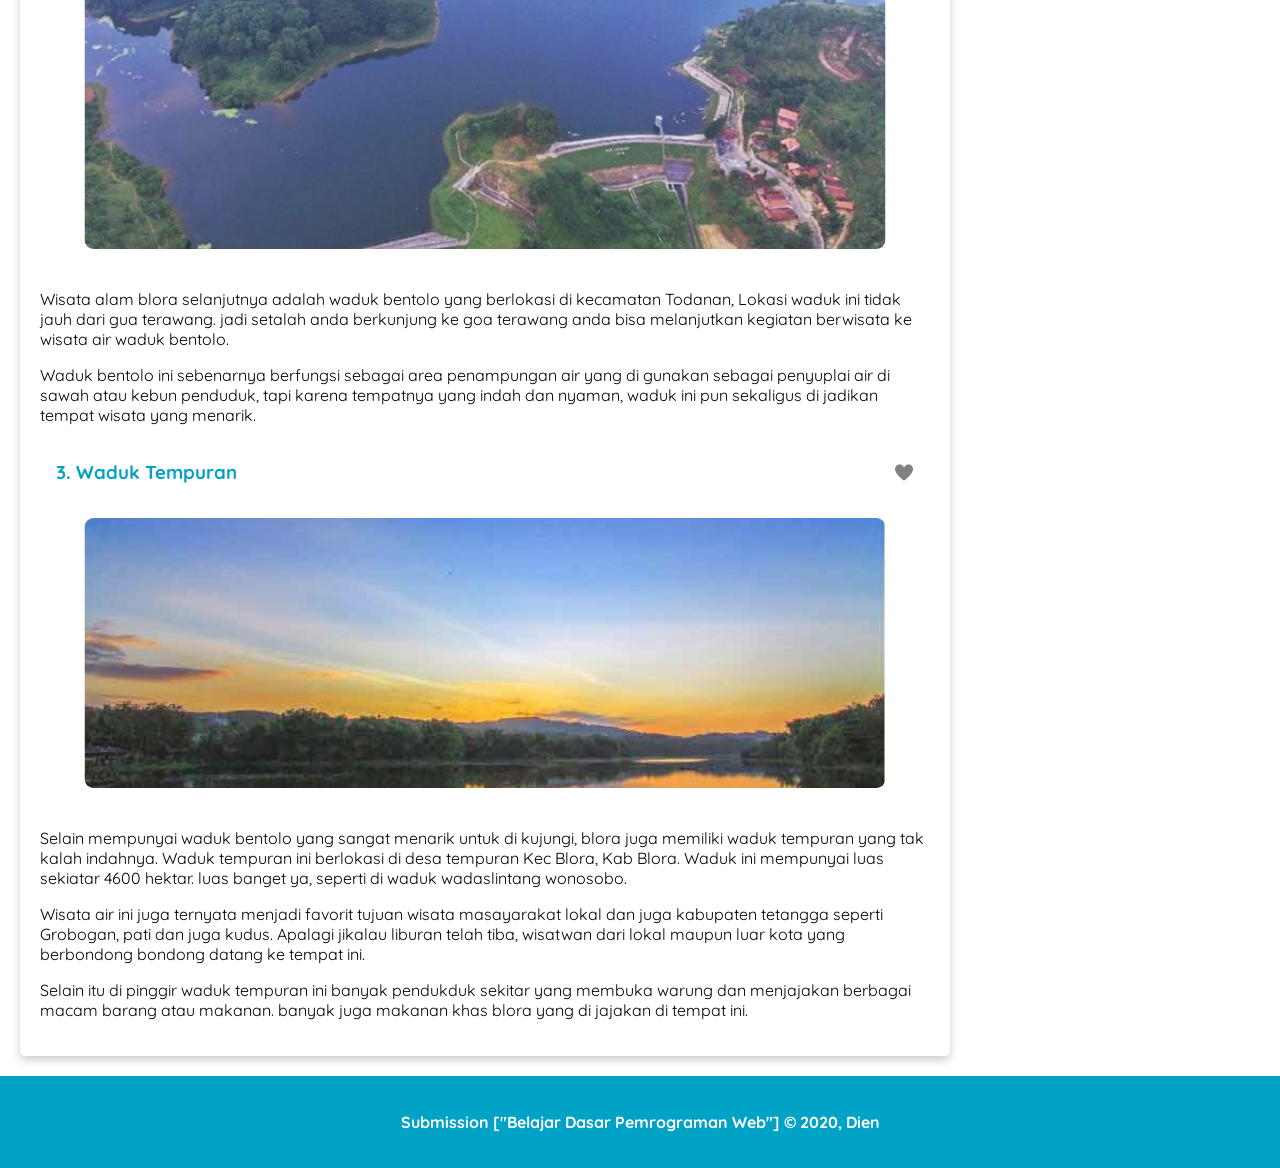
==== commit c35f4ae2: "yey dah bisa remove/item, dah nemu bug favorite 🤩" ====
--- a/Submission/index.html
+++ b/Submission/index.html
@@ -145,11 +145,34 @@
 	</main>
 	<div class="dt-profile" id="dt-profile">
 		<div class="card">
-			<p>Hi <strong>Dien</strong>, Selamat sore!</p>
-			<h3>Tempat wisata yang kamu sukai:</h3>
-			<p>1. Goa Terawang Blora</p>
-			<p>2. Waduk Bentolo</p>
-			<p>3. Waduk Tempuran</p>
+			<div class="pg-profil">
+				<div>
+					<p>Hi <strong>Dien</strong>, Selamat sore!</p>
+					<div id="like-ada" style="display: none;">
+						<h3>Tempat wisata yang kamu sukai:</h3>
+						<table>
+							<thead>
+								<tr>
+									<th>No</th>
+									<th>ID</th>
+									<th>Judul</th>
+									<th>Created At</th>
+									<th>Action</th>
+								</tr>
+							</thead>
+							<tbody id="likeList">
+
+							</tbody>
+						</table>
+					</div>
+					<div id="like-tdk" style="display: none;">
+						<h3>kamu belum memiliki wisata yang disukai</h3>
+					</div>
+				</div>
+				<div>
+					<h3 class="btn" onclick="keluar()">Keluar </h3>
+				</div>
+			</div>
 		</div>
 	</div>
 
--- a/Submission/assets/css/style.css
+++ b/Submission/assets/css/style.css
@@ -168,10 +168,29 @@
    padding: 0 1rem;
  }
 
+.pg-profil {
+   display: flex;
+   justify-content: space-between;
+   align-items: top;
+   padding: 0 1rem;
+ }
+
+ .btn {
+	cursor: pointer; 
+	background-color: #f74734;
+	padding: 0.5rem;
+	border-radius: 0.5rem;
+	color: white;
+ }
+
+.btn:hover {
+	background-color: #ff1900;
+	box-shadow: 0px 0px 15px #ff1900;
+}
 
 .shake-little {
    color: transparent;
-   /* text-shadow: 0 0 0 grey; */
+   text-shadow: 0 0 0 grey;
    user-select: none;
    cursor: pointer;
 	display: inline-block;
@@ -184,7 +203,7 @@
 
 .shake-freeze:hover {
    color: transparent;
-   /* text-shadow: 0 0 0 red; */
+   text-shadow: 0 0 0 red;
 	animation-play-state: running
 }
 
@@ -349,3 +368,29 @@
 	animation-iteration-count: infinite
 }
 
+table {
+   border-collapse: collapse;
+   border-spacing: 0;
+   width: 100%;
+   border: 1px solid #ddd;
+}
+
+th {
+   text-align: center;
+   padding: 16px;
+}
+
+th {
+   background-color: #00c8eb;
+   color: white;
+}
+
+td {
+	padding: 16px;
+	text-align: left;	
+}
+
+tr:nth-child(even) {
+	text-align: left;
+   background-color: #d2d2d2;
+}
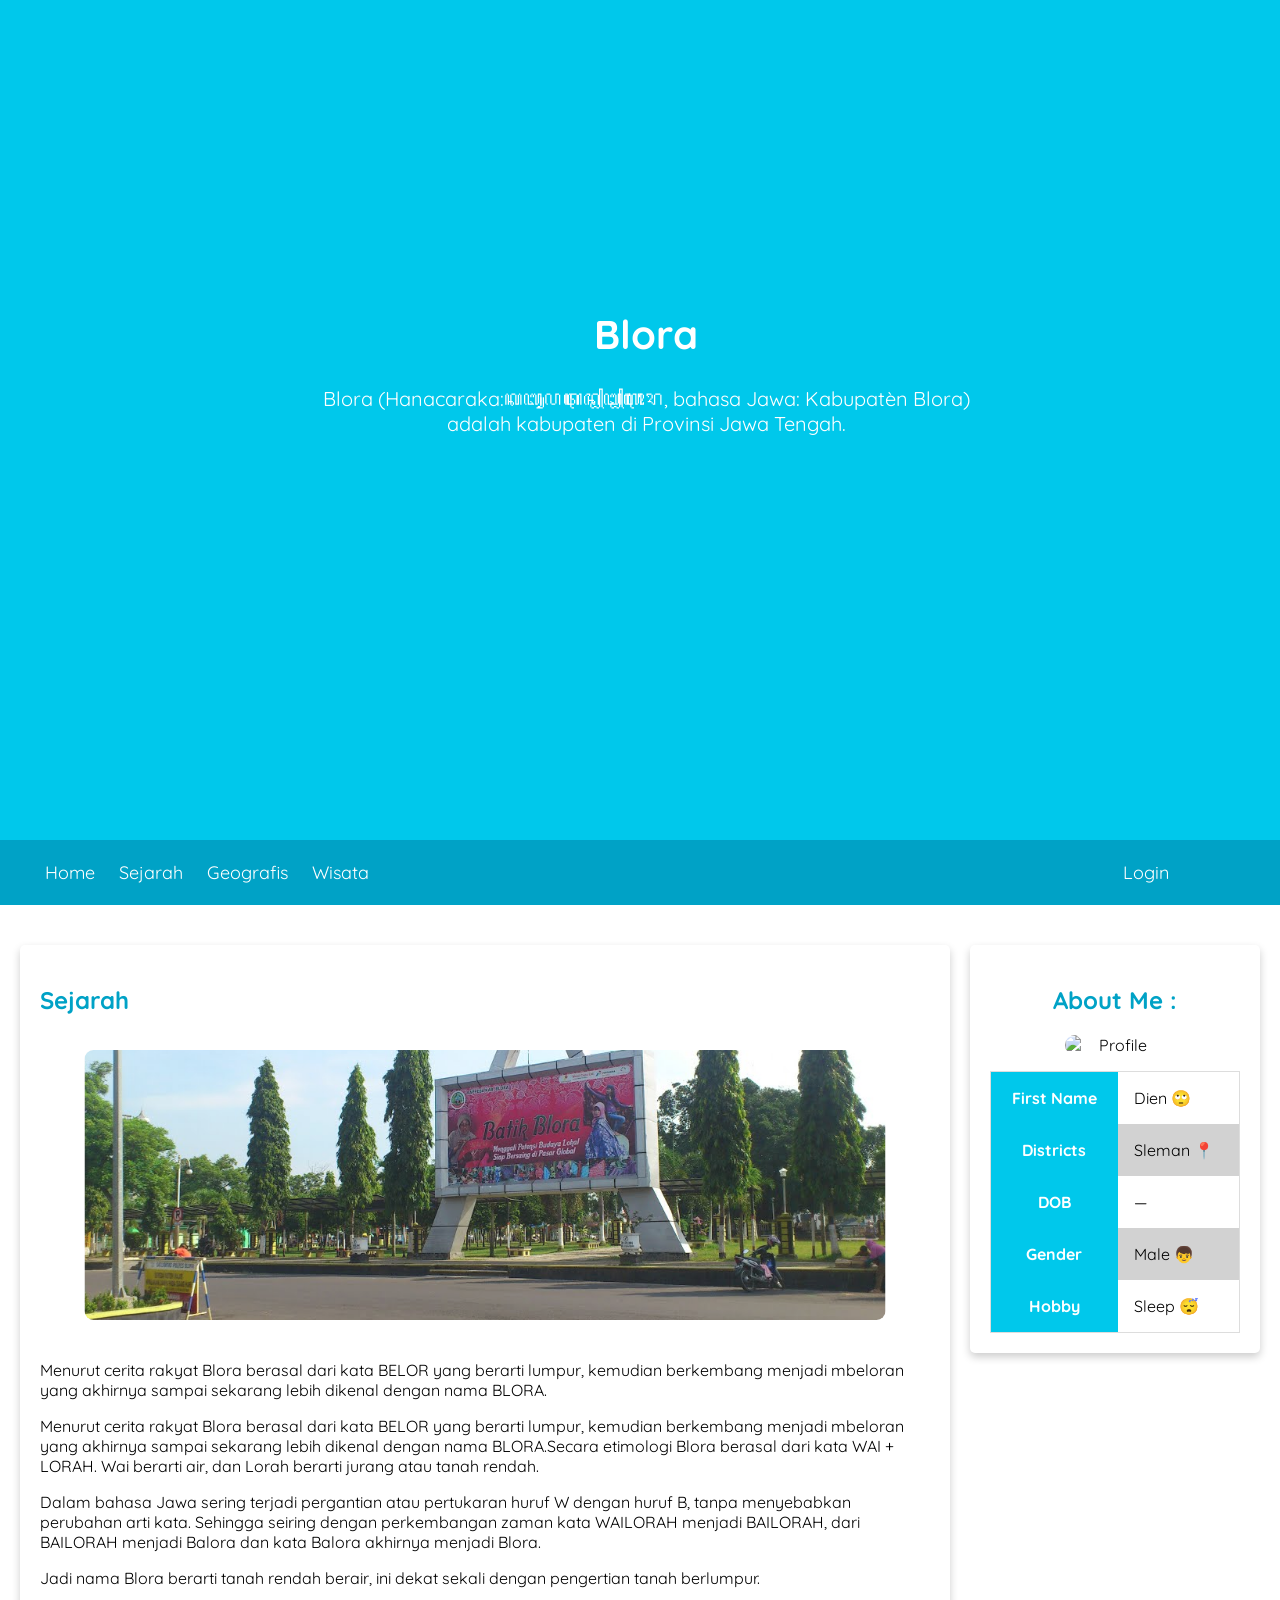
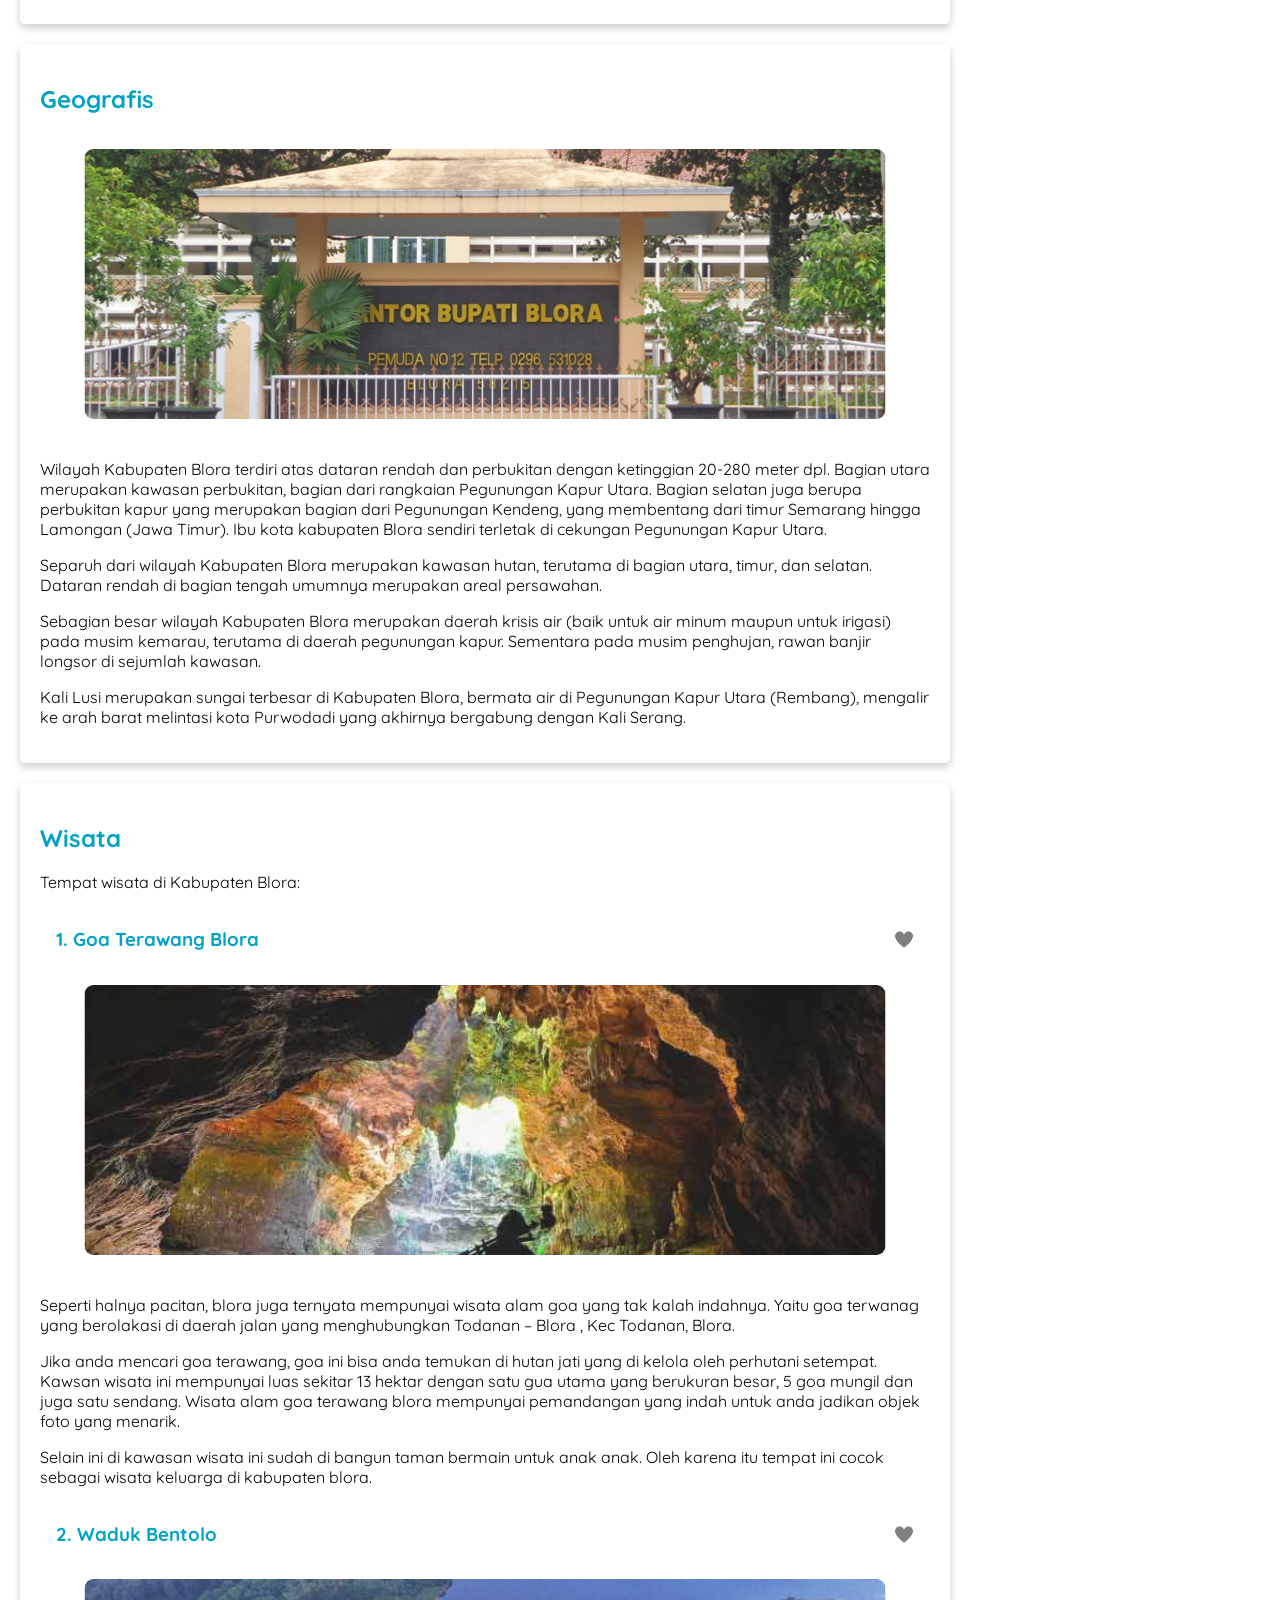
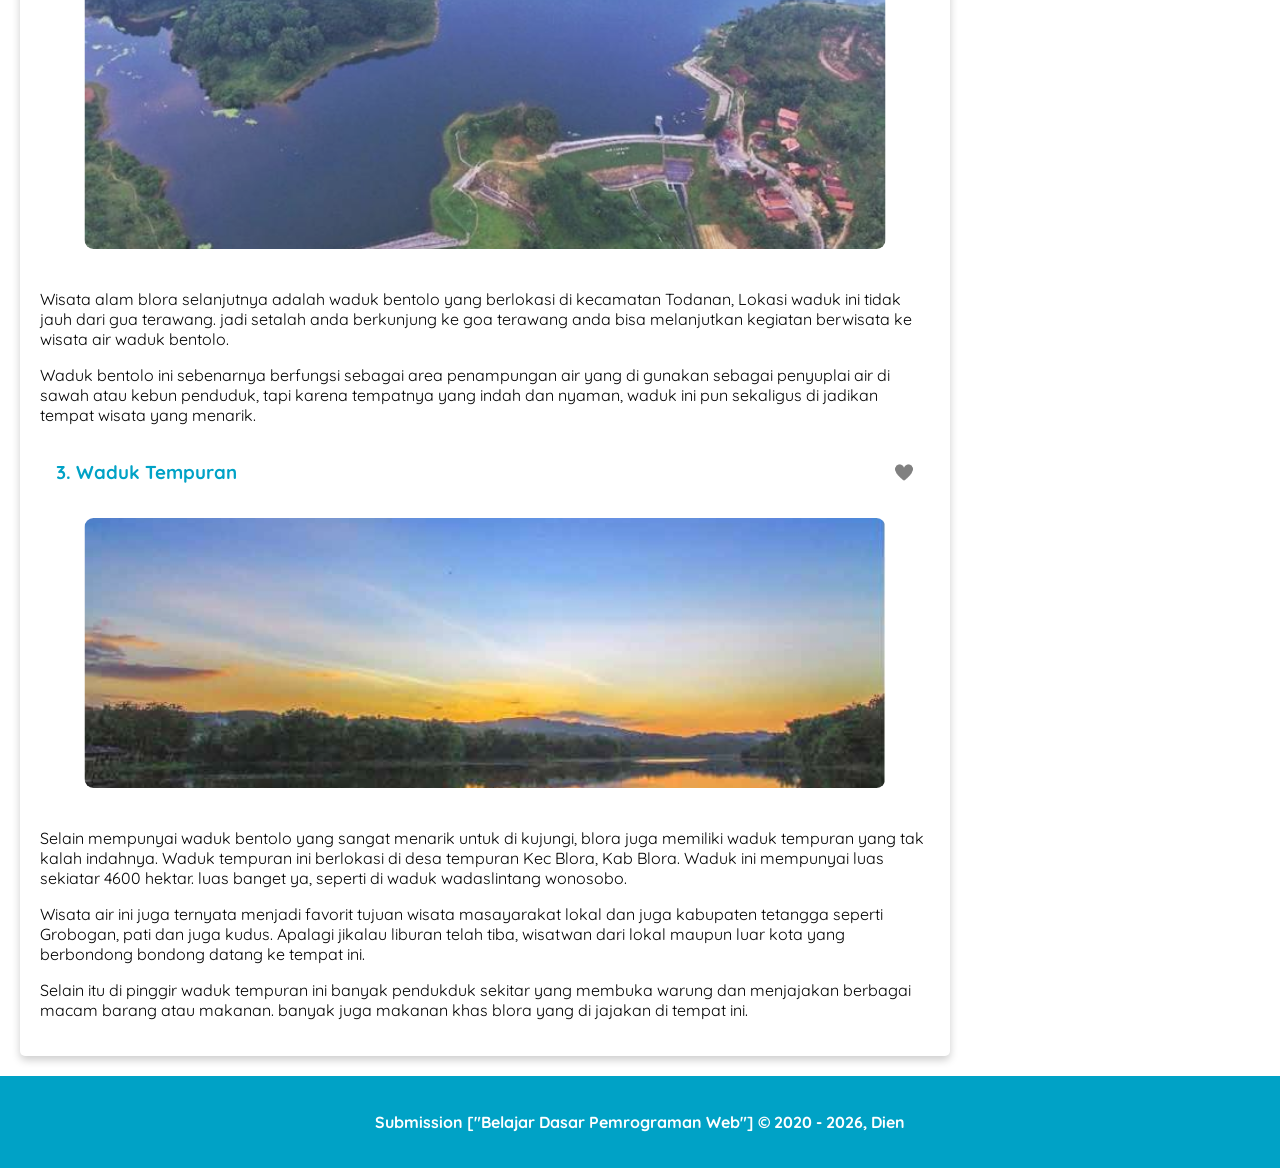
==== commit 37f0a450: "Submission" ====
--- a/Submission/index.html
+++ b/Submission/index.html
@@ -24,7 +24,7 @@
 				<li><a data-target="sejarah">Sejarah</a></li>
 				<li><a data-target="geografis">Geografis</a></li>
 				<li><a data-target="wisata">Wisata</a></li>
-				<li id="profile" onclick="login()"><a class="login" data-target="">Login</a></li>
+				<li id="profile" onclick="login()"><a class="login" data-target="profile">Login</a></li>
 			</ul>
 		</nav>
 	</header>
@@ -70,7 +70,7 @@
 								<h3>1. Goa Terawang Blora</h3>
 							</div>
 							<div>
-							<span class="shake-little shake-freeze 0" onmouseover="overStyle(this)" onmouseout="outStyle(this)">🤍</span>
+							<span class="shake-little shake-freeze">🤍</span>
 							</div>
 						</div>
 						<img src="assets/image/goa-terawang-blora.jpg" class="featured-image" alt="Goa Terawang">
@@ -84,7 +84,7 @@
 								<h3>2. Waduk Bentolo </h3>
 							</div>
 							<div>
-								<span class="shake-little shake-freeze 1" onmouseover="overStyle(this)" onmouseout="outStyle(this)">🤍</span>
+								<span class="shake-little shake-freeze">🤍</span>
 							</div>
 						</div>
 						<img src="assets/image/bentolo.jpg" class="featured-image" alt="Waduk Bentolo">
@@ -97,7 +97,7 @@
 								<h3>3. Waduk Tempuran</h3>
 							</div>
 							<div>
-								<span class="shake-little shake-freeze 2" onmouseover="overStyle(this)" onmouseout="outStyle(this)">🤍</span>
+								<span class="shake-little shake-freeze">🤍</span>
 							</div>
 						</div>
 						<img src="assets/image/waduk-tempuran-blora.jpg" class="featured-image" alt="Waduk Tempuran">
@@ -112,8 +112,8 @@
 			<article class="profile card">
 				<header>
 					<h2>About Me :</h2>
-					<figure>
-						<img src="assets/image/Logo_Kabupaten_Blora.png" alt="Profile">
+					<figure id="abtme">
+						
 					</figure>
 				</header>
 				<section>
@@ -147,7 +147,7 @@
 		<div class="card">
 			<div class="pg-profil">
 				<div>
-					<p>Hi <strong>Dien</strong>, Selamat sore!</p>
+					<p id="nama"></p>
 					<div id="like-ada" style="display: none;">
 						<h3>Tempat wisata yang kamu sukai:</h3>
 						<table>
@@ -177,7 +177,7 @@
 	</div>
 
 	<footer>
-		<p>Submission ["Belajar Dasar Pemrograman Web"] &#169; 2020, Dien</p>
+		<p>Submission ["Belajar Dasar Pemrograman Web"] &#169; <span id="thn"></span>, Dien</p>
 	</footer>
 
 	<script src="assets/js/store.js"></script>
--- a/Submission/assets/css/style.css
+++ b/Submission/assets/css/style.css
@@ -1,61 +1,61 @@
 @import url('https://fonts.googleapis.com/css?family=Quicksand:400,700&display=swap');
 
 html {
-  scroll-behavior: smooth;
+	scroll-behavior: smooth;
 }
 
 body {
 	font-family: 'Quicksand', sans-serif;
 	margin: 0;
 	padding: 0;
-   overflow-y: -moz-scrollbars-none;
+	overflow-y: -moz-scrollbars-none;
 }
 
 /* hide x scrollbar only chrome */
-body::-webkit-scrollbar{
-   display: none;
+body::-webkit-scrollbar {
+	display: none;
 }
 
 * {
-   box-sizing: border-box;
+	box-sizing: border-box;
 }
 
 main {
-   padding: 20px;
-   overflow: auto;
+	padding: 20px;
+	overflow: auto;
 }
 
 .dt-profile {
-   display: none;
-   padding: 20px;
-   overflow: auto;
+	display: none;
+	padding: 20px;
+	overflow: auto;
 }
 
 nav a {
-   font-size: 18px;
-   font-weight: 400;
-   text-decoration: none;
-   color: white;
-   cursor: pointer;
+	font-size: 18px;
+	font-weight: 400;
+	text-decoration: none;
+	color: white;
+	cursor: pointer;
 }
 
 nav a:hover {
-   font-weight: bold;
+	font-weight: bold;
 }
 
 nav li {
-   display: inline;
-   list-style-type: none;
-   margin-right: 20px;
+	display: inline;
+	list-style-type: none;
+	margin-right: 20px;
 }
 
 nav {
-   user-select: none;
-   background-color: #00a2c6;
-   padding: 5px;
-   position: sticky;
-   top: 0;
-   z-index: 1;
+	user-select: none;
+	background-color: #00a2c6;
+	padding: 5px;
+	position: sticky;
+	top: 0;
+	z-index: 1;
 }
 
 h2 {
@@ -67,121 +67,124 @@
 }
 
 header {
-   display: inline;
+	display: inline;
 }
 
 footer {
-   padding: 20px;
-   color: white;
-   background-color: #00a2c6;
-   text-align: center;
-   font-weight: bold;
+	padding: 20px;
+	color: white;
+	background-color: #00a2c6;
+	text-align: center;
+	font-weight: bold;
 }
 
 .profile header {
-   text-align: center;
+	text-align: center;
 }
 
 .featured-image {
-   border-radius: 10px;
-   width: 100%;
-   max-height: 300px;
-   object-fit: cover;
-   object-position: center;
-
-   -webkit-transform:scale(0.9); /*Webkit: Scale down image to 0.9x original size*/
-   -moz-transform:scale(0.9); /*Mozilla scale version*/
-   -o-transform:scale(0.9); /*Opera scale version*/
-   -webkit-transition-duration: 0.5s; /*Webkit: Animation duration*/
-   -moz-transition-duration: 0.5s; /*Mozilla duration version*/
-   -o-transition-duration: 0.5s; /*Opera duration version*/
-   opacity: 0.9; /*initial opacity of images*/
-   margin: 0 10px 5px 0; /*margin between images*/
+	border-radius: 10px;
+	width: 100%;
+	max-height: 300px;
+	object-fit: cover;
+	object-position: center;
+
+	-webkit-transform: scale(0.9);
+	-moz-transform: scale(0.9);
+	-o-transform: scale(0.9);
+	-webkit-transition-duration: 0.5s;
+	-moz-transition-duration: 0.5s;
+	-o-transition-duration: 0.5s;
+	transform: scale(0.9);
+	transition-duration: 0.5s;
+	opacity: 0.9;
+	margin: 0 10px 5px 0;
 }
 
 .featured-image:hover {
-   -webkit-transform:scale(1); /*Webkit: Scale up image to 1.2x original size*/
-   -moz-transform:scale(1); /*Mozilla scale version*/
-   -o-transform:scale(1); /*Opera scale version*/
-   box-shadow:0px 0px 30px gray; /*CSS3 shadow: 30px blurred shadow all around image*/
-   -webkit-box-shadow:0px 0px 30px gray; /*Safari shadow version*/
-   -moz-box-shadow:0px 0px 30px gray; /*Mozilla shadow version*/
-   opacity: 1;
-   cursor: pointer;
+	-webkit-transform: scale(1);
+	-moz-transform: scale(1);
+	-o-transform: scale(1);
+	transform: scale(1);
+	box-shadow: 0px 0px 30px gray;
+	-webkit-box-shadow: 0px 0px 30px gray;
+	-moz-box-shadow: 0px 0px 30px gray;
+	opacity: 1;
+	cursor: pointer;
 }
 
 .profile img {
-   min-width: 100px;
-   max-width: 200px;
+	min-width: 100px;
+	max-width: 120px;
 }
 
 .card {
-   box-shadow: 0 4px 8px 0 rgba(0, 0, 0, 0.2);
-   border-radius: 5px;
-   padding: 20px;
-   margin-top: 20px;
+	box-shadow: 0 4px 8px 0 rgba(0, 0, 0, 0.2);
+	border-radius: 5px;
+	padding: 20px;
+	margin-top: 20px;
 }
 
 .ctr {
-   position: absolute;
-   top: 40%;
-   left: 45%;
-   transform: translate(-40%, -45%);
+	position: absolute;
+	top: 40%;
+	left: 45%;
+	transform: translate(-40%, -45%);
 }
 
 .jumbotron {
-   font-size: 20px;
-   padding: 60px;
-   background-color: #00c8eb;
-   text-align: center;
-   color: white;
+	font-size: 20px;
+	padding: 60px;
+	background-color: #00c8eb;
+	text-align: center;
+	color: white;
 }
 
 #content {
-   float: left;
-   width: 75%;
+	float: left;
+	width: 75%;
 }
 
 aside {
-   float: right;
-   width: 25%;
-   padding-left: 20px;
+	float: right;
+	width: 25%;
+	padding-left: 20px;
 }
 
 /* Pixel 2XL */
 @media screen and (max-width: 1000px) {
-   #content,
-   aside {
-       width: 100%;
-       padding: 0;
-   }
+	#content,
+	aside {
+		width: 100%;
+		padding: 0;
+	}
 }
 
 table {
-   text-align: left;
+	text-align: left;
 }
 
 .judul-wisata {
-   display: flex;
-   justify-content: space-between;
-   align-items: center;
-   padding: 0 1rem;
- }
+	display: flex;
+	justify-content: space-between;
+	align-items: center;
+	padding: 0 1rem;
+}
 
 .pg-profil {
-   display: flex;
-   justify-content: space-between;
-   align-items: top;
-   padding: 0 1rem;
- }
-
- .btn {
-	cursor: pointer; 
+	display: flex;
+	justify-content: space-between;
+	align-items: top;
+	padding: 0 1rem;
+}
+
+.btn {
+	cursor: pointer;
 	background-color: #f74734;
 	padding: 0.5rem;
 	border-radius: 0.5rem;
 	color: white;
- }
+}
 
 .btn:hover {
 	background-color: #ff1900;
@@ -189,10 +192,10 @@
 }
 
 .shake-little {
-   color: transparent;
-   text-shadow: 0 0 0 grey;
-   user-select: none;
-   cursor: pointer;
+	color: transparent;
+	text-shadow: 0 0 0 grey;
+	user-select: none;
+	cursor: pointer;
 	display: inline-block;
 	transform-origin: center center
 }
@@ -202,8 +205,27 @@
 }
 
 .shake-freeze:hover {
-   color: transparent;
-   text-shadow: 0 0 0 red;
+	color: transparent;
+	text-shadow: 0 0 0 red;
+	animation-play-state: running
+}
+
+.shake-littlee {
+	color: transparent;
+	text-shadow: 0 0 0 red;
+	user-select: none;
+	cursor: pointer;
+	display: inline-block;
+	transform-origin: center center
+}
+
+.shake-freezee {
+	animation-play-state: paused
+}
+
+.shake-freezee:hover {
+	color: transparent;
+	text-shadow: 0 0 0 grey;
 	animation-play-state: running
 }
 
@@ -211,150 +233,199 @@
 	2% {
 		transform: translate(1px, 0px) rotate(.5deg)
 	}
+
 	4% {
 		transform: translate(1px, 0px) rotate(.5deg)
 	}
+
 	6% {
 		transform: translate(1px, 1px) rotate(.5deg)
 	}
+
 	8% {
 		transform: translate(0px, 0px) rotate(.5deg)
 	}
+
 	10% {
 		transform: translate(1px, 0px) rotate(.5deg)
 	}
+
 	12% {
 		transform: translate(1px, 1px) rotate(.5deg)
 	}
+
 	14% {
 		transform: translate(1px, 1px) rotate(.5deg)
 	}
+
 	16% {
 		transform: translate(1px, 1px) rotate(.5deg)
 	}
+
 	18% {
 		transform: translate(0px, 1px) rotate(.5deg)
 	}
+
 	20% {
 		transform: translate(1px, 0px) rotate(.5deg)
 	}
+
 	22% {
 		transform: translate(1px, 0px) rotate(.5deg)
 	}
+
 	24% {
 		transform: translate(1px, 0px) rotate(.5deg)
 	}
+
 	26% {
 		transform: translate(1px, 1px) rotate(.5deg)
 	}
+
 	28% {
 		transform: translate(0px, 0px) rotate(.5deg)
 	}
+
 	30% {
 		transform: translate(1px, 0px) rotate(.5deg)
 	}
+
 	32% {
 		transform: translate(1px, 0px) rotate(.5deg)
 	}
+
 	34% {
 		transform: translate(0px, 0px) rotate(.5deg)
 	}
+
 	36% {
 		transform: translate(0px, 1px) rotate(.5deg)
 	}
+
 	38% {
 		transform: translate(0px, 0px) rotate(.5deg)
 	}
+
 	40% {
 		transform: translate(1px, 0px) rotate(.5deg)
 	}
+
 	42% {
 		transform: translate(1px, 1px) rotate(.5deg)
 	}
+
 	44% {
 		transform: translate(1px, 0px) rotate(.5deg)
 	}
+
 	46% {
 		transform: translate(1px, 1px) rotate(.5deg)
 	}
+
 	48% {
 		transform: translate(1px, 0px) rotate(.5deg)
 	}
+
 	50% {
 		transform: translate(1px, 0px) rotate(.5deg)
 	}
+
 	52% {
 		transform: translate(0px, 1px) rotate(.5deg)
 	}
+
 	54% {
 		transform: translate(0px, 1px) rotate(.5deg)
 	}
+
 	56% {
 		transform: translate(0px, 0px) rotate(.5deg)
 	}
+
 	58% {
 		transform: translate(1px, 0px) rotate(.5deg)
 	}
+
 	60% {
 		transform: translate(0px, 0px) rotate(.5deg)
 	}
+
 	62% {
 		transform: translate(0px, 0px) rotate(.5deg)
 	}
+
 	64% {
 		transform: translate(1px, 0px) rotate(.5deg)
 	}
+
 	66% {
 		transform: translate(1px, 1px) rotate(.5deg)
 	}
+
 	68% {
 		transform: translate(1px, 0px) rotate(.5deg)
 	}
+
 	70% {
 		transform: translate(1px, 0px) rotate(.5deg)
 	}
+
 	72% {
 		transform: translate(1px, 0px) rotate(.5deg)
 	}
+
 	74% {
 		transform: translate(1px, 1px) rotate(.5deg)
 	}
+
 	76% {
 		transform: translate(1px, 0px) rotate(.5deg)
 	}
+
 	78% {
 		transform: translate(0px, 0px) rotate(.5deg)
 	}
+
 	80% {
 		transform: translate(1px, 1px) rotate(.5deg)
 	}
+
 	82% {
 		transform: translate(1px, 1px) rotate(.5deg)
 	}
+
 	84% {
 		transform: translate(1px, 0px) rotate(.5deg)
 	}
+
 	86% {
 		transform: translate(1px, 0px) rotate(.5deg)
 	}
+
 	88% {
 		transform: translate(0px, 1px) rotate(.5deg)
 	}
+
 	90% {
 		transform: translate(1px, 1px) rotate(.5deg)
 	}
+
 	92% {
 		transform: translate(1px, 0px) rotate(.5deg)
 	}
+
 	94% {
 		transform: translate(0px, 1px) rotate(.5deg)
 	}
+
 	96% {
 		transform: translate(0px, 1px) rotate(.5deg)
 	}
+
 	98% {
 		transform: translate(1px, 1px) rotate(.5deg)
 	}
+
 	0%,
 	100% {
 		transform: translate(0, 0) rotate(0)
@@ -368,29 +439,41 @@
 	animation-iteration-count: infinite
 }
 
+.shake-littlee.shake-freezee {
+	animation-name: shake-little;
+	animation-duration: 100ms;
+	animation-timing-function: ease-in-out;
+	animation-iteration-count: infinite
+}
+
 table {
-   border-collapse: collapse;
-   border-spacing: 0;
-   width: 100%;
-   border: 1px solid #ddd;
+	border-collapse: collapse;
+	border-spacing: 0;
+	width: 100%;
+	border: 1px solid #ddd;
 }
 
 th {
-   text-align: center;
-   padding: 16px;
+	text-align: center;
+	padding: 16px;
 }
 
 th {
-   background-color: #00c8eb;
-   color: white;
+	background-color: #00c8eb;
+	color: white;
 }
 
 td {
 	padding: 16px;
-	text-align: left;	
+	text-align: left;
 }
 
 tr:nth-child(even) {
 	text-align: left;
-   background-color: #d2d2d2;
+	background-color: #d2d2d2;
+}
+
+.abtme {
+	border-radius: 1rem;
+	cursor: pointer;
 }
